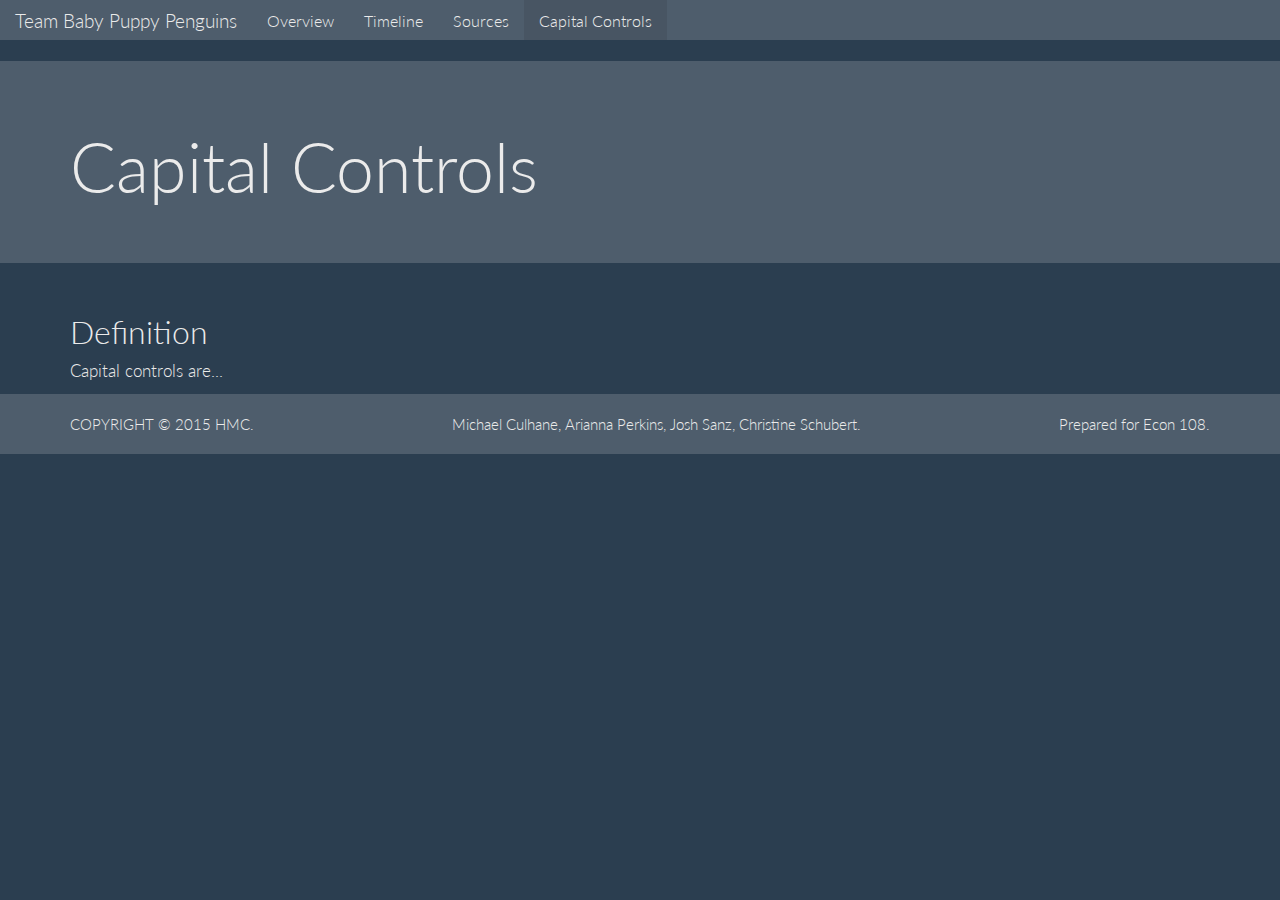
==== capital_controls.html @ 27665f7d "Added capital controls page" ====
<!DOCTYPE html>
<html>
<head>

  <meta charset="utf-8">
  <link rel="stylesheet" href="styles.css">

  <!-- Latest compiled and minified CSS -->
  <link rel="stylesheet" href="https://maxcdn.bootstrapcdn.com/bootstrap/3.3.4/css/bootstrap.min.css">

  <!-- Optional theme -->
  <link rel="stylesheet" href="superhero.min.css">

  <script src="https://ajax.googleapis.com/ajax/libs/jquery/2.1.3/jquery.min.js"></script>

  <!-- Latest compiled and minified JavaScript -->
  <script src="https://maxcdn.bootstrapcdn.com/bootstrap/3.3.4/js/bootstrap.min.js"></script>
</head>
<body>

  <nav class="navbar navbar-default">
    <div class="container-fluid">
      <!-- Brand and toggle get grouped for better mobile display -->
      <div class="navbar-header">
        <button type="button" class="navbar-toggle collapsed" data-toggle="collapse" data-target="#bs-example-navbar-collapse-1">
          <span class="sr-only">Toggle navigation</span>
          <span class="icon-bar"></span>
          <span class="icon-bar"></span>
          <span class="icon-bar"></span>
        </button>
        <div class="navbar-brand">Team Baby Puppy Penguins</div>
      </div>

      <!-- Collect the nav links, forms, and other content for toggling -->
      <div class="collapse navbar-collapse" id="bs-example-navbar-collapse-1">
        <ul class="nav navbar-nav">
          <li><a href="#">Overview</a></li>
          <li><a href="timeline.html">Timeline</a></li>
          <li><a href="sources.html">Sources</a></li>
          <li class="active"><a href="capital_controls.html">Capital Controls</a></li>
        </ul>
      </div><!-- /.navbar-collapse -->
    </div><!-- /.container-fluid -->
  </nav>

  <div class="jumbotron">
    <div class="container">
      <h1>Capital Controls</h1>
      <!-- <img src="China_USA_Locator.PNG" class="img-responsive"> -->
    </div>
  </div>

  <div class="container" style="font-size: 17px">

    <h2>Definition</h2>
      <p>Capital controls are...</p>
  </div> 

  <!-- OLD VERSION -->
  <div id="footer">
    <div class="container">
      <p class="muted credit" style="text-align:center"><span style="float:left">COPYRIGHT &COPY 2015 HMC.</span>Michael Culhane, Arianna Perkins, Josh Sanz, Christine Schubert.<span style="float:right">Prepared for Econ 108.</span></p>
    </div>
  </div>
  

  </body>
  </html>
---- styles.css ----
body {
  font: 10px sans-serif;
}

.navbar {
  font-size: 16px !important;
}

.axis path,
.axis line {
  fill: none;
  stroke: #FFFFFF;
  shape-rendering: crispEdges;
}

.x.axis path {
  display: none;
}

.line {
  fill: none;
  stroke: #FFFFFF;
  stroke-width: 1.5px;
}

.d3-tip {
  line-height: 1;
  font-weight: bold;
  padding: 12px;
  background: rgba(0, 0, 0, 0.8);
  color: #FFFFFF;
  border-radius: 2px;
}

#content {
  padding-left: 25px;
  padding-right: 25px;
  font-size: 16px;
}

/* Sticky footer styles
-------------------------------------------------- */

html,
body {
  height: 100%;
  /* The html and body elements cannot have any padding or margin. */
}

/* Wrapper for page content to push down footer */
#wrap {
  min-height: 100%;
  height: auto !important;
  height: 100%;
  /* Negative indent footer by it's height */
  margin: 0 auto -60px;
}

/* Set the fixed height of the footer here */
#push,
#footer {
  height: 60px;
}
#footer {
  background-color: #4e5d6c;
}

/* Lastly, apply responsive CSS fixes as necessary */
@media (max-width: 767px) {
  #footer {
    margin-left: -20px;
    margin-right: -20px;
    padding-left: 20px;
    padding-right: 20px;
  }
}

/* Custom page CSS
-------------------------------------------------- */
/* Not required for template or sticky footer method. */

#wrap > .container {
  padding-top: 60px;
}
.container .credit {
  margin: 20px 0;
}

code {
  font-size: 80%;
}
---- superhero.min.css ----
@import url("//fonts.googleapis.com/css?family=Lato:300,400,700");/*!
 * bootswatch v3.3.4+1
 * Homepage: http://bootswatch.com
 * Copyright 2012-2015 Thomas Park
 * Licensed under MIT
 * Based on Bootstrap
*//*! normalize.css v3.0.2 | MIT License | git.io/normalize */html{font-family:sans-serif;-ms-text-size-adjust:100%;-webkit-text-size-adjust:100%}body{margin:0}article,aside,details,figcaption,figure,footer,header,hgroup,main,menu,nav,section,summary{display:block}audio,canvas,progress,video{display:inline-block;vertical-align:baseline}audio:not([controls]){display:none;height:0}[hidden],template{display:none}a{background-color:transparent}a:active,a:hover{outline:0}abbr[title]{border-bottom:1px dotted}b,strong{font-weight:bold}dfn{font-style:italic}h1{font-size:2em;margin:0.67em 0}mark{background:#ff0;color:#000}small{font-size:80%}sub,sup{font-size:75%;line-height:0;position:relative;vertical-align:baseline}sup{top:-0.5em}sub{bottom:-0.25em}img{border:0}svg:not(:root){overflow:hidden}figure{margin:1em 40px}hr{-moz-box-sizing:content-box;-webkit-box-sizing:content-box;box-sizing:content-box;height:0}pre{overflow:auto}code,kbd,pre,samp{font-family:monospace, monospace;font-size:1em}button,input,optgroup,select,textarea{color:inherit;font:inherit;margin:0}button{overflow:visible}button,select{text-transform:none}button,html input[type="button"],input[type="reset"],input[type="submit"]{-webkit-appearance:button;cursor:pointer}button[disabled],html input[disabled]{cursor:default}button::-moz-focus-inner,input::-moz-focus-inner{border:0;padding:0}input{line-height:normal}input[type="checkbox"],input[type="radio"]{-webkit-box-sizing:border-box;-moz-box-sizing:border-box;box-sizing:border-box;padding:0}input[type="number"]::-webkit-inner-spin-button,input[type="number"]::-webkit-outer-spin-button{height:auto}input[type="search"]{-webkit-appearance:textfield;-moz-box-sizing:content-box;-webkit-box-sizing:content-box;box-sizing:content-box}input[type="search"]::-webkit-search-cancel-button,input[type="search"]::-webkit-search-decoration{-webkit-appearance:none}fieldset{border:1px solid #c0c0c0;margin:0 2px;padding:0.35em 0.625em 0.75em}legend{border:0;padding:0}textarea{overflow:auto}optgroup{font-weight:bold}table{border-collapse:collapse;border-spacing:0}td,th{padding:0}/*! Source: https://github.com/h5bp/html5-boilerplate/blob/master/src/css/main.css */@media print{*,*:before,*:after{background:transparent !important;color:#000 !important;-webkit-box-shadow:none !important;box-shadow:none !important;text-shadow:none !important}a,a:visited{text-decoration:underline}a[href]:after{content:" (" attr(href) ")"}abbr[title]:after{content:" (" attr(title) ")"}a[href^="#"]:after,a[href^="javascript:"]:after{content:""}pre,blockquote{border:1px solid #999;page-break-inside:avoid}thead{display:table-header-group}tr,img{page-break-inside:avoid}img{max-width:100% !important}p,h2,h3{orphans:3;widows:3}h2,h3{page-break-after:avoid}select{background:#fff !important}.navbar{display:none}.btn>.caret,.dropup>.btn>.caret{border-top-color:#000 !important}.label{border:1px solid #000}.table{border-collapse:collapse !important}.table td,.table th{background-color:#fff !important}.table-bordered th,.table-bordered td{border:1px solid #ddd !important}}@font-face{font-family:'Glyphicons Halflings';src:url('../fonts/glyphicons-halflings-regular.eot');src:url('../fonts/glyphicons-halflings-regular.eot?#iefix') format('embedded-opentype'),url('../fonts/glyphicons-halflings-regular.woff2') format('woff2'),url('../fonts/glyphicons-halflings-regular.woff') format('woff'),url('../fonts/glyphicons-halflings-regular.ttf') format('truetype'),url('../fonts/glyphicons-halflings-regular.svg#glyphicons_halflingsregular') format('svg')}.glyphicon{position:relative;top:1px;display:inline-block;font-family:'Glyphicons Halflings';font-style:normal;font-weight:normal;line-height:1;-webkit-font-smoothing:antialiased;-moz-osx-font-smoothing:grayscale}.glyphicon-asterisk:before{content:"\2a"}.glyphicon-plus:before{content:"\2b"}.glyphicon-euro:before,.glyphicon-eur:before{content:"\20ac"}.glyphicon-minus:before{content:"\2212"}.glyphicon-cloud:before{content:"\2601"}.glyphicon-envelope:before{content:"\2709"}.glyphicon-pencil:before{content:"\270f"}.glyphicon-glass:before{content:"\e001"}.glyphicon-music:before{content:"\e002"}.glyphicon-search:before{content:"\e003"}.glyphicon-heart:before{content:"\e005"}.glyphicon-star:before{content:"\e006"}.glyphicon-star-empty:before{content:"\e007"}.glyphicon-user:before{content:"\e008"}.glyphicon-film:before{content:"\e009"}.glyphicon-th-large:before{content:"\e010"}.glyphicon-th:before{content:"\e011"}.glyphicon-th-list:before{content:"\e012"}.glyphicon-ok:before{content:"\e013"}.glyphicon-remove:before{content:"\e014"}.glyphicon-zoom-in:before{content:"\e015"}.glyphicon-zoom-out:before{content:"\e016"}.glyphicon-off:before{content:"\e017"}.glyphicon-signal:before{content:"\e018"}.glyphicon-cog:before{content:"\e019"}.glyphicon-trash:before{content:"\e020"}.glyphicon-home:before{content:"\e021"}.glyphicon-file:before{content:"\e022"}.glyphicon-time:before{content:"\e023"}.glyphicon-road:before{content:"\e024"}.glyphicon-download-alt:before{content:"\e025"}.glyphicon-download:before{content:"\e026"}.glyphicon-upload:before{content:"\e027"}.glyphicon-inbox:before{content:"\e028"}.glyphicon-play-circle:before{content:"\e029"}.glyphicon-repeat:before{content:"\e030"}.glyphicon-refresh:before{content:"\e031"}.glyphicon-list-alt:before{content:"\e032"}.glyphicon-lock:before{content:"\e033"}.glyphicon-flag:before{content:"\e034"}.glyphicon-headphones:before{content:"\e035"}.glyphicon-volume-off:before{content:"\e036"}.glyphicon-volume-down:before{content:"\e037"}.glyphicon-volume-up:before{content:"\e038"}.glyphicon-qrcode:before{content:"\e039"}.glyphicon-barcode:before{content:"\e040"}.glyphicon-tag:before{content:"\e041"}.glyphicon-tags:before{content:"\e042"}.glyphicon-book:before{content:"\e043"}.glyphicon-bookmark:before{content:"\e044"}.glyphicon-print:before{content:"\e045"}.glyphicon-camera:before{content:"\e046"}.glyphicon-font:before{content:"\e047"}.glyphicon-bold:before{content:"\e048"}.glyphicon-italic:before{content:"\e049"}.glyphicon-text-height:before{content:"\e050"}.glyphicon-text-width:before{content:"\e051"}.glyphicon-align-left:before{content:"\e052"}.glyphicon-align-center:before{content:"\e053"}.glyphicon-align-right:before{content:"\e054"}.glyphicon-align-justify:before{content:"\e055"}.glyphicon-list:before{content:"\e056"}.glyphicon-indent-left:before{content:"\e057"}.glyphicon-indent-right:before{content:"\e058"}.glyphicon-facetime-video:before{content:"\e059"}.glyphicon-picture:before{content:"\e060"}.glyphicon-map-marker:before{content:"\e062"}.glyphicon-adjust:before{content:"\e063"}.glyphicon-tint:before{content:"\e064"}.glyphicon-edit:before{content:"\e065"}.glyphicon-share:before{content:"\e066"}.glyphicon-check:before{content:"\e067"}.glyphicon-move:before{content:"\e068"}.glyphicon-step-backward:before{content:"\e069"}.glyphicon-fast-backward:before{content:"\e070"}.glyphicon-backward:before{content:"\e071"}.glyphicon-play:before{content:"\e072"}.glyphicon-pause:before{content:"\e073"}.glyphicon-stop:before{content:"\e074"}.glyphicon-forward:before{content:"\e075"}.glyphicon-fast-forward:before{content:"\e076"}.glyphicon-step-forward:before{content:"\e077"}.glyphicon-eject:before{content:"\e078"}.glyphicon-chevron-left:before{content:"\e079"}.glyphicon-chevron-right:before{content:"\e080"}.glyphicon-plus-sign:before{content:"\e081"}.glyphicon-minus-sign:before{content:"\e082"}.glyphicon-remove-sign:before{content:"\e083"}.glyphicon-ok-sign:before{content:"\e084"}.glyphicon-question-sign:before{content:"\e085"}.glyphicon-info-sign:before{content:"\e086"}.glyphicon-screenshot:before{content:"\e087"}.glyphicon-remove-circle:before{content:"\e088"}.glyphicon-ok-circle:before{content:"\e089"}.glyphicon-ban-circle:before{content:"\e090"}.glyphicon-arrow-left:before{content:"\e091"}.glyphicon-arrow-right:before{content:"\e092"}.glyphicon-arrow-up:before{content:"\e093"}.glyphicon-arrow-down:before{content:"\e094"}.glyphicon-share-alt:before{content:"\e095"}.glyphicon-resize-full:before{content:"\e096"}.glyphicon-resize-small:before{content:"\e097"}.glyphicon-exclamation-sign:before{content:"\e101"}.glyphicon-gift:before{content:"\e102"}.glyphicon-leaf:before{content:"\e103"}.glyphicon-fire:before{content:"\e104"}.glyphicon-eye-open:before{content:"\e105"}.glyphicon-eye-close:before{content:"\e106"}.glyphicon-warning-sign:before{content:"\e107"}.glyphicon-plane:before{content:"\e108"}.glyphicon-calendar:before{content:"\e109"}.glyphicon-random:before{content:"\e110"}.glyphicon-comment:before{content:"\e111"}.glyphicon-magnet:before{content:"\e112"}.glyphicon-chevron-up:before{content:"\e113"}.glyphicon-chevron-down:before{content:"\e114"}.glyphicon-retweet:before{content:"\e115"}.glyphicon-shopping-cart:before{content:"\e116"}.glyphicon-folder-close:before{content:"\e117"}.glyphicon-folder-open:before{content:"\e118"}.glyphicon-resize-vertical:before{content:"\e119"}.glyphicon-resize-horizontal:before{content:"\e120"}.glyphicon-hdd:before{content:"\e121"}.glyphicon-bullhorn:before{content:"\e122"}.glyphicon-bell:before{content:"\e123"}.glyphicon-certificate:before{content:"\e124"}.glyphicon-thumbs-up:before{content:"\e125"}.glyphicon-thumbs-down:before{content:"\e126"}.glyphicon-hand-right:before{content:"\e127"}.glyphicon-hand-left:before{content:"\e128"}.glyphicon-hand-up:before{content:"\e129"}.glyphicon-hand-down:before{content:"\e130"}.glyphicon-circle-arrow-right:before{content:"\e131"}.glyphicon-circle-arrow-left:before{content:"\e132"}.glyphicon-circle-arrow-up:before{content:"\e133"}.glyphicon-circle-arrow-down:before{content:"\e134"}.glyphicon-globe:before{content:"\e135"}.glyphicon-wrench:before{content:"\e136"}.glyphicon-tasks:before{content:"\e137"}.glyphicon-filter:before{content:"\e138"}.glyphicon-briefcase:before{content:"\e139"}.glyphicon-fullscreen:before{content:"\e140"}.glyphicon-dashboard:before{content:"\e141"}.glyphicon-paperclip:before{content:"\e142"}.glyphicon-heart-empty:before{content:"\e143"}.glyphicon-link:before{content:"\e144"}.glyphicon-phone:before{content:"\e145"}.glyphicon-pushpin:before{content:"\e146"}.glyphicon-usd:before{content:"\e148"}.glyphicon-gbp:before{content:"\e149"}.glyphicon-sort:before{content:"\e150"}.glyphicon-sort-by-alphabet:before{content:"\e151"}.glyphicon-sort-by-alphabet-alt:before{content:"\e152"}.glyphicon-sort-by-order:before{content:"\e153"}.glyphicon-sort-by-order-alt:before{content:"\e154"}.glyphicon-sort-by-attributes:before{content:"\e155"}.glyphicon-sort-by-attributes-alt:before{content:"\e156"}.glyphicon-unchecked:before{content:"\e157"}.glyphicon-expand:before{content:"\e158"}.glyphicon-collapse-down:before{content:"\e159"}.glyphicon-collapse-up:before{content:"\e160"}.glyphicon-log-in:before{content:"\e161"}.glyphicon-flash:before{content:"\e162"}.glyphicon-log-out:before{content:"\e163"}.glyphicon-new-window:before{content:"\e164"}.glyphicon-record:before{content:"\e165"}.glyphicon-save:before{content:"\e166"}.glyphicon-open:before{content:"\e167"}.glyphicon-saved:before{content:"\e168"}.glyphicon-import:before{content:"\e169"}.glyphicon-export:before{content:"\e170"}.glyphicon-send:before{content:"\e171"}.glyphicon-floppy-disk:before{content:"\e172"}.glyphicon-floppy-saved:before{content:"\e173"}.glyphicon-floppy-remove:before{content:"\e174"}.glyphicon-floppy-save:before{content:"\e175"}.glyphicon-floppy-open:before{content:"\e176"}.glyphicon-credit-card:before{content:"\e177"}.glyphicon-transfer:before{content:"\e178"}.glyphicon-cutlery:before{content:"\e179"}.glyphicon-header:before{content:"\e180"}.glyphicon-compressed:before{content:"\e181"}.glyphicon-earphone:before{content:"\e182"}.glyphicon-phone-alt:before{content:"\e183"}.glyphicon-tower:before{content:"\e184"}.glyphicon-stats:before{content:"\e185"}.glyphicon-sd-video:before{content:"\e186"}.glyphicon-hd-video:before{content:"\e187"}.glyphicon-subtitles:before{content:"\e188"}.glyphicon-sound-stereo:before{content:"\e189"}.glyphicon-sound-dolby:before{content:"\e190"}.glyphicon-sound-5-1:before{content:"\e191"}.glyphicon-sound-6-1:before{content:"\e192"}.glyphicon-sound-7-1:before{content:"\e193"}.glyphicon-copyright-mark:before{content:"\e194"}.glyphicon-registration-mark:before{content:"\e195"}.glyphicon-cloud-download:before{content:"\e197"}.glyphicon-cloud-upload:before{content:"\e198"}.glyphicon-tree-conifer:before{content:"\e199"}.glyphicon-tree-deciduous:before{content:"\e200"}.glyphicon-cd:before{content:"\e201"}.glyphicon-save-file:before{content:"\e202"}.glyphicon-open-file:before{content:"\e203"}.glyphicon-level-up:before{content:"\e204"}.glyphicon-copy:before{content:"\e205"}.glyphicon-paste:before{content:"\e206"}.glyphicon-alert:before{content:"\e209"}.glyphicon-equalizer:before{content:"\e210"}.glyphicon-king:before{content:"\e211"}.glyphicon-queen:before{content:"\e212"}.glyphicon-pawn:before{content:"\e213"}.glyphicon-bishop:before{content:"\e214"}.glyphicon-knight:before{content:"\e215"}.glyphicon-baby-formula:before{content:"\e216"}.glyphicon-tent:before{content:"\26fa"}.glyphicon-blackboard:before{content:"\e218"}.glyphicon-bed:before{content:"\e219"}.glyphicon-apple:before{content:"\f8ff"}.glyphicon-erase:before{content:"\e221"}.glyphicon-hourglass:before{content:"\231b"}.glyphicon-lamp:before{content:"\e223"}.glyphicon-duplicate:before{content:"\e224"}.glyphicon-piggy-bank:before{content:"\e225"}.glyphicon-scissors:before{content:"\e226"}.glyphicon-bitcoin:before{content:"\e227"}.glyphicon-btc:before{content:"\e227"}.glyphicon-xbt:before{content:"\e227"}.glyphicon-yen:before{content:"\00a5"}.glyphicon-jpy:before{content:"\00a5"}.glyphicon-ruble:before{content:"\20bd"}.glyphicon-rub:before{content:"\20bd"}.glyphicon-scale:before{content:"\e230"}.glyphicon-ice-lolly:before{content:"\e231"}.glyphicon-ice-lolly-tasted:before{content:"\e232"}.glyphicon-education:before{content:"\e233"}.glyphicon-option-horizontal:before{content:"\e234"}.glyphicon-option-vertical:before{content:"\e235"}.glyphicon-menu-hamburger:before{content:"\e236"}.glyphicon-modal-window:before{content:"\e237"}.glyphicon-oil:before{content:"\e238"}.glyphicon-grain:before{content:"\e239"}.glyphicon-sunglasses:before{content:"\e240"}.glyphicon-text-size:before{content:"\e241"}.glyphicon-text-color:before{content:"\e242"}.glyphicon-text-background:before{content:"\e243"}.glyphicon-object-align-top:before{content:"\e244"}.glyphicon-object-align-bottom:before{content:"\e245"}.glyphicon-object-align-horizontal:before{content:"\e246"}.glyphicon-object-align-left:before{content:"\e247"}.glyphicon-object-align-vertical:before{content:"\e248"}.glyphicon-object-align-right:before{content:"\e249"}.glyphicon-triangle-right:before{content:"\e250"}.glyphicon-triangle-left:before{content:"\e251"}.glyphicon-triangle-bottom:before{content:"\e252"}.glyphicon-triangle-top:before{content:"\e253"}.glyphicon-console:before{content:"\e254"}.glyphicon-superscript:before{content:"\e255"}.glyphicon-subscript:before{content:"\e256"}.glyphicon-menu-left:before{content:"\e257"}.glyphicon-menu-right:before{content:"\e258"}.glyphicon-menu-down:before{content:"\e259"}.glyphicon-menu-up:before{content:"\e260"}*{-webkit-box-sizing:border-box;-moz-box-sizing:border-box;box-sizing:border-box}*:before,*:after{-webkit-box-sizing:border-box;-moz-box-sizing:border-box;box-sizing:border-box}html{font-size:10px;-webkit-tap-highlight-color:rgba(0,0,0,0)}body{font-family:"Lato","Helvetica Neue",Helvetica,Arial,sans-serif;font-size:15px;line-height:1.42857143;color:#ebebeb;background-color:#2b3e50}input,button,select,textarea{font-family:inherit;font-size:inherit;line-height:inherit}a{color:#df691a;text-decoration:none}a:hover,a:focus{color:#df691a;text-decoration:underline}a:focus{outline:thin dotted;outline:5px auto -webkit-focus-ring-color;outline-offset:-2px}figure{margin:0}img{vertical-align:middle}.img-responsive,.thumbnail>img,.thumbnail a>img,.carousel-inner>.item>img,.carousel-inner>.item>a>img{display:block;max-width:100%;height:auto}.img-rounded{border-radius:0}.img-thumbnail{padding:4px;line-height:1.42857143;background-color:#2b3e50;border:1px solid #dddddd;border-radius:0;-webkit-transition:all .2s ease-in-out;-o-transition:all .2s ease-in-out;transition:all .2s ease-in-out;display:inline-block;max-width:100%;height:auto}.img-circle{border-radius:50%}hr{margin-top:21px;margin-bottom:21px;border:0;border-top:1px solid #596a7b}.sr-only{position:absolute;width:1px;height:1px;margin:-1px;padding:0;overflow:hidden;clip:rect(0, 0, 0, 0);border:0}.sr-only-focusable:active,.sr-only-focusable:focus{position:static;width:auto;height:auto;margin:0;overflow:visible;clip:auto}[role="button"]{cursor:pointer}h1,h2,h3,h4,h5,h6,.h1,.h2,.h3,.h4,.h5,.h6{font-family:inherit;font-weight:300;line-height:1.1;color:inherit}h1 small,h2 small,h3 small,h4 small,h5 small,h6 small,.h1 small,.h2 small,.h3 small,.h4 small,.h5 small,.h6 small,h1 .small,h2 .small,h3 .small,h4 .small,h5 .small,h6 .small,.h1 .small,.h2 .small,.h3 .small,.h4 .small,.h5 .small,.h6 .small{font-weight:normal;line-height:1;color:#ebebeb}h1,.h1,h2,.h2,h3,.h3{margin-top:21px;margin-bottom:10.5px}h1 small,.h1 small,h2 small,.h2 small,h3 small,.h3 small,h1 .small,.h1 .small,h2 .small,.h2 .small,h3 .small,.h3 .small{font-size:65%}h4,.h4,h5,.h5,h6,.h6{margin-top:10.5px;margin-bottom:10.5px}h4 small,.h4 small,h5 small,.h5 small,h6 small,.h6 small,h4 .small,.h4 .small,h5 .small,.h5 .small,h6 .small,.h6 .small{font-size:75%}h1,.h1{font-size:39px}h2,.h2{font-size:32px}h3,.h3{font-size:26px}h4,.h4{font-size:19px}h5,.h5{font-size:15px}h6,.h6{font-size:13px}p{margin:0 0 10.5px}.lead{margin-bottom:21px;font-size:17px;font-weight:300;line-height:1.4}@media (min-width:768px){.lead{font-size:22.5px}}small,.small{font-size:86%}mark,.mark{background-color:#f0ad4e;padding:.2em}.text-left{text-align:left}.text-right{text-align:right}.text-center{text-align:center}.text-justify{text-align:justify}.text-nowrap{white-space:nowrap}.text-lowercase{text-transform:lowercase}.text-uppercase{text-transform:uppercase}.text-capitalize{text-transform:capitalize}.text-muted{color:#4e5d6c}.text-primary{color:#df691a}a.text-primary:hover{color:#b15315}.text-success{color:#ebebeb}a.text-success:hover{color:#d2d2d2}.text-info{color:#ebebeb}a.text-info:hover{color:#d2d2d2}.text-warning{color:#ebebeb}a.text-warning:hover{color:#d2d2d2}.text-danger{color:#ebebeb}a.text-danger:hover{color:#d2d2d2}.bg-primary{color:#fff;background-color:#df691a}a.bg-primary:hover{background-color:#b15315}.bg-success{background-color:#5cb85c}a.bg-success:hover{background-color:#449d44}.bg-info{background-color:#5bc0de}a.bg-info:hover{background-color:#31b0d5}.bg-warning{background-color:#f0ad4e}a.bg-warning:hover{background-color:#ec971f}.bg-danger{background-color:#d9534f}a.bg-danger:hover{background-color:#c9302c}.page-header{padding-bottom:9.5px;margin:42px 0 21px;border-bottom:1px solid #ebebeb}ul,ol{margin-top:0;margin-bottom:10.5px}ul ul,ol ul,ul ol,ol ol{margin-bottom:0}.list-unstyled{padding-left:0;list-style:none}.list-inline{padding-left:0;list-style:none;margin-left:-5px}.list-inline>li{display:inline-block;padding-left:5px;padding-right:5px}dl{margin-top:0;margin-bottom:21px}dt,dd{line-height:1.42857143}dt{font-weight:bold}dd{margin-left:0}@media (min-width:768px){.dl-horizontal dt{float:left;width:160px;clear:left;text-align:right;overflow:hidden;text-overflow:ellipsis;white-space:nowrap}.dl-horizontal dd{margin-left:180px}}abbr[title],abbr[data-original-title]{cursor:help;border-bottom:1px dotted #4e5d6c}.initialism{font-size:90%;text-transform:uppercase}blockquote{padding:10.5px 21px;margin:0 0 21px;font-size:18.75px;border-left:5px solid #4e5d6c}blockquote p:last-child,blockquote ul:last-child,blockquote ol:last-child{margin-bottom:0}blockquote footer,blockquote small,blockquote .small{display:block;font-size:80%;line-height:1.42857143;color:#ebebeb}blockquote footer:before,blockquote small:before,blockquote .small:before{content:'\2014 \00A0'}.blockquote-reverse,blockquote.pull-right{padding-right:15px;padding-left:0;border-right:5px solid #4e5d6c;border-left:0;text-align:right}.blockquote-reverse footer:before,blockquote.pull-right footer:before,.blockquote-reverse small:before,blockquote.pull-right small:before,.blockquote-reverse .small:before,blockquote.pull-right .small:before{content:''}.blockquote-reverse footer:after,blockquote.pull-right footer:after,.blockquote-reverse small:after,blockquote.pull-right small:after,.blockquote-reverse .small:after,blockquote.pull-right .small:after{content:'\00A0 \2014'}address{margin-bottom:21px;font-style:normal;line-height:1.42857143}code,kbd,pre,samp{font-family:Menlo,Monaco,Consolas,"Courier New",monospace}code{padding:2px 4px;font-size:90%;color:#c7254e;background-color:#f9f2f4;border-radius:0}kbd{padding:2px 4px;font-size:90%;color:#ffffff;background-color:#333333;border-radius:0;-webkit-box-shadow:inset 0 -1px 0 rgba(0,0,0,0.25);box-shadow:inset 0 -1px 0 rgba(0,0,0,0.25)}kbd kbd{padding:0;font-size:100%;font-weight:bold;-webkit-box-shadow:none;box-shadow:none}pre{display:block;padding:10px;margin:0 0 10.5px;font-size:14px;line-height:1.42857143;word-break:break-all;word-wrap:break-word;color:#333333;background-color:#f5f5f5;border:1px solid #cccccc;border-radius:0}pre code{padding:0;font-size:inherit;color:inherit;white-space:pre-wrap;background-color:transparent;border-radius:0}.pre-scrollable{max-height:340px;overflow-y:scroll}.container{margin-right:auto;margin-left:auto;padding-left:15px;padding-right:15px}@media (min-width:768px){.container{width:750px}}@media (min-width:992px){.container{width:970px}}@media (min-width:1200px){.container{width:1170px}}.container-fluid{margin-right:auto;margin-left:auto;padding-left:15px;padding-right:15px}.row{margin-left:-15px;margin-right:-15px}.col-xs-1,.col-sm-1,.col-md-1,.col-lg-1,.col-xs-2,.col-sm-2,.col-md-2,.col-lg-2,.col-xs-3,.col-sm-3,.col-md-3,.col-lg-3,.col-xs-4,.col-sm-4,.col-md-4,.col-lg-4,.col-xs-5,.col-sm-5,.col-md-5,.col-lg-5,.col-xs-6,.col-sm-6,.col-md-6,.col-lg-6,.col-xs-7,.col-sm-7,.col-md-7,.col-lg-7,.col-xs-8,.col-sm-8,.col-md-8,.col-lg-8,.col-xs-9,.col-sm-9,.col-md-9,.col-lg-9,.col-xs-10,.col-sm-10,.col-md-10,.col-lg-10,.col-xs-11,.col-sm-11,.col-md-11,.col-lg-11,.col-xs-12,.col-sm-12,.col-md-12,.col-lg-12{position:relative;min-height:1px;padding-left:15px;padding-right:15px}.col-xs-1,.col-xs-2,.col-xs-3,.col-xs-4,.col-xs-5,.col-xs-6,.col-xs-7,.col-xs-8,.col-xs-9,.col-xs-10,.col-xs-11,.col-xs-12{float:left}.col-xs-12{width:100%}.col-xs-11{width:91.66666667%}.col-xs-10{width:83.33333333%}.col-xs-9{width:75%}.col-xs-8{width:66.66666667%}.col-xs-7{width:58.33333333%}.col-xs-6{width:50%}.col-xs-5{width:41.66666667%}.col-xs-4{width:33.33333333%}.col-xs-3{width:25%}.col-xs-2{width:16.66666667%}.col-xs-1{width:8.33333333%}.col-xs-pull-12{right:100%}.col-xs-pull-11{right:91.66666667%}.col-xs-pull-10{right:83.33333333%}.col-xs-pull-9{right:75%}.col-xs-pull-8{right:66.66666667%}.col-xs-pull-7{right:58.33333333%}.col-xs-pull-6{right:50%}.col-xs-pull-5{right:41.66666667%}.col-xs-pull-4{right:33.33333333%}.col-xs-pull-3{right:25%}.col-xs-pull-2{right:16.66666667%}.col-xs-pull-1{right:8.33333333%}.col-xs-pull-0{right:auto}.col-xs-push-12{left:100%}.col-xs-push-11{left:91.66666667%}.col-xs-push-10{left:83.33333333%}.col-xs-push-9{left:75%}.col-xs-push-8{left:66.66666667%}.col-xs-push-7{left:58.33333333%}.col-xs-push-6{left:50%}.col-xs-push-5{left:41.66666667%}.col-xs-push-4{left:33.33333333%}.col-xs-push-3{left:25%}.col-xs-push-2{left:16.66666667%}.col-xs-push-1{left:8.33333333%}.col-xs-push-0{left:auto}.col-xs-offset-12{margin-left:100%}.col-xs-offset-11{margin-left:91.66666667%}.col-xs-offset-10{margin-left:83.33333333%}.col-xs-offset-9{margin-left:75%}.col-xs-offset-8{margin-left:66.66666667%}.col-xs-offset-7{margin-left:58.33333333%}.col-xs-offset-6{margin-left:50%}.col-xs-offset-5{margin-left:41.66666667%}.col-xs-offset-4{margin-left:33.33333333%}.col-xs-offset-3{margin-left:25%}.col-xs-offset-2{margin-left:16.66666667%}.col-xs-offset-1{margin-left:8.33333333%}.col-xs-offset-0{margin-left:0%}@media (min-width:768px){.col-sm-1,.col-sm-2,.col-sm-3,.col-sm-4,.col-sm-5,.col-sm-6,.col-sm-7,.col-sm-8,.col-sm-9,.col-sm-10,.col-sm-11,.col-sm-12{float:left}.col-sm-12{width:100%}.col-sm-11{width:91.66666667%}.col-sm-10{width:83.33333333%}.col-sm-9{width:75%}.col-sm-8{width:66.66666667%}.col-sm-7{width:58.33333333%}.col-sm-6{width:50%}.col-sm-5{width:41.66666667%}.col-sm-4{width:33.33333333%}.col-sm-3{width:25%}.col-sm-2{width:16.66666667%}.col-sm-1{width:8.33333333%}.col-sm-pull-12{right:100%}.col-sm-pull-11{right:91.66666667%}.col-sm-pull-10{right:83.33333333%}.col-sm-pull-9{right:75%}.col-sm-pull-8{right:66.66666667%}.col-sm-pull-7{right:58.33333333%}.col-sm-pull-6{right:50%}.col-sm-pull-5{right:41.66666667%}.col-sm-pull-4{right:33.33333333%}.col-sm-pull-3{right:25%}.col-sm-pull-2{right:16.66666667%}.col-sm-pull-1{right:8.33333333%}.col-sm-pull-0{right:auto}.col-sm-push-12{left:100%}.col-sm-push-11{left:91.66666667%}.col-sm-push-10{left:83.33333333%}.col-sm-push-9{left:75%}.col-sm-push-8{left:66.66666667%}.col-sm-push-7{left:58.33333333%}.col-sm-push-6{left:50%}.col-sm-push-5{left:41.66666667%}.col-sm-push-4{left:33.33333333%}.col-sm-push-3{left:25%}.col-sm-push-2{left:16.66666667%}.col-sm-push-1{left:8.33333333%}.col-sm-push-0{left:auto}.col-sm-offset-12{margin-left:100%}.col-sm-offset-11{margin-left:91.66666667%}.col-sm-offset-10{margin-left:83.33333333%}.col-sm-offset-9{margin-left:75%}.col-sm-offset-8{margin-left:66.66666667%}.col-sm-offset-7{margin-left:58.33333333%}.col-sm-offset-6{margin-left:50%}.col-sm-offset-5{margin-left:41.66666667%}.col-sm-offset-4{margin-left:33.33333333%}.col-sm-offset-3{margin-left:25%}.col-sm-offset-2{margin-left:16.66666667%}.col-sm-offset-1{margin-left:8.33333333%}.col-sm-offset-0{margin-left:0%}}@media (min-width:992px){.col-md-1,.col-md-2,.col-md-3,.col-md-4,.col-md-5,.col-md-6,.col-md-7,.col-md-8,.col-md-9,.col-md-10,.col-md-11,.col-md-12{float:left}.col-md-12{width:100%}.col-md-11{width:91.66666667%}.col-md-10{width:83.33333333%}.col-md-9{width:75%}.col-md-8{width:66.66666667%}.col-md-7{width:58.33333333%}.col-md-6{width:50%}.col-md-5{width:41.66666667%}.col-md-4{width:33.33333333%}.col-md-3{width:25%}.col-md-2{width:16.66666667%}.col-md-1{width:8.33333333%}.col-md-pull-12{right:100%}.col-md-pull-11{right:91.66666667%}.col-md-pull-10{right:83.33333333%}.col-md-pull-9{right:75%}.col-md-pull-8{right:66.66666667%}.col-md-pull-7{right:58.33333333%}.col-md-pull-6{right:50%}.col-md-pull-5{right:41.66666667%}.col-md-pull-4{right:33.33333333%}.col-md-pull-3{right:25%}.col-md-pull-2{right:16.66666667%}.col-md-pull-1{right:8.33333333%}.col-md-pull-0{right:auto}.col-md-push-12{left:100%}.col-md-push-11{left:91.66666667%}.col-md-push-10{left:83.33333333%}.col-md-push-9{left:75%}.col-md-push-8{left:66.66666667%}.col-md-push-7{left:58.33333333%}.col-md-push-6{left:50%}.col-md-push-5{left:41.66666667%}.col-md-push-4{left:33.33333333%}.col-md-push-3{left:25%}.col-md-push-2{left:16.66666667%}.col-md-push-1{left:8.33333333%}.col-md-push-0{left:auto}.col-md-offset-12{margin-left:100%}.col-md-offset-11{margin-left:91.66666667%}.col-md-offset-10{margin-left:83.33333333%}.col-md-offset-9{margin-left:75%}.col-md-offset-8{margin-left:66.66666667%}.col-md-offset-7{margin-left:58.33333333%}.col-md-offset-6{margin-left:50%}.col-md-offset-5{margin-left:41.66666667%}.col-md-offset-4{margin-left:33.33333333%}.col-md-offset-3{margin-left:25%}.col-md-offset-2{margin-left:16.66666667%}.col-md-offset-1{margin-left:8.33333333%}.col-md-offset-0{margin-left:0%}}@media (min-width:1200px){.col-lg-1,.col-lg-2,.col-lg-3,.col-lg-4,.col-lg-5,.col-lg-6,.col-lg-7,.col-lg-8,.col-lg-9,.col-lg-10,.col-lg-11,.col-lg-12{float:left}.col-lg-12{width:100%}.col-lg-11{width:91.66666667%}.col-lg-10{width:83.33333333%}.col-lg-9{width:75%}.col-lg-8{width:66.66666667%}.col-lg-7{width:58.33333333%}.col-lg-6{width:50%}.col-lg-5{width:41.66666667%}.col-lg-4{width:33.33333333%}.col-lg-3{width:25%}.col-lg-2{width:16.66666667%}.col-lg-1{width:8.33333333%}.col-lg-pull-12{right:100%}.col-lg-pull-11{right:91.66666667%}.col-lg-pull-10{right:83.33333333%}.col-lg-pull-9{right:75%}.col-lg-pull-8{right:66.66666667%}.col-lg-pull-7{right:58.33333333%}.col-lg-pull-6{right:50%}.col-lg-pull-5{right:41.66666667%}.col-lg-pull-4{right:33.33333333%}.col-lg-pull-3{right:25%}.col-lg-pull-2{right:16.66666667%}.col-lg-pull-1{right:8.33333333%}.col-lg-pull-0{right:auto}.col-lg-push-12{left:100%}.col-lg-push-11{left:91.66666667%}.col-lg-push-10{left:83.33333333%}.col-lg-push-9{left:75%}.col-lg-push-8{left:66.66666667%}.col-lg-push-7{left:58.33333333%}.col-lg-push-6{left:50%}.col-lg-push-5{left:41.66666667%}.col-lg-push-4{left:33.33333333%}.col-lg-push-3{left:25%}.col-lg-push-2{left:16.66666667%}.col-lg-push-1{left:8.33333333%}.col-lg-push-0{left:auto}.col-lg-offset-12{margin-left:100%}.col-lg-offset-11{margin-left:91.66666667%}.col-lg-offset-10{margin-left:83.33333333%}.col-lg-offset-9{margin-left:75%}.col-lg-offset-8{margin-left:66.66666667%}.col-lg-offset-7{margin-left:58.33333333%}.col-lg-offset-6{margin-left:50%}.col-lg-offset-5{margin-left:41.66666667%}.col-lg-offset-4{margin-left:33.33333333%}.col-lg-offset-3{margin-left:25%}.col-lg-offset-2{margin-left:16.66666667%}.col-lg-offset-1{margin-left:8.33333333%}.col-lg-offset-0{margin-left:0%}}table{background-color:transparent}caption{padding-top:6px;padding-bottom:6px;color:#4e5d6c;text-align:left}th{text-align:left}.table{width:100%;max-width:100%;margin-bottom:21px}.table>thead>tr>th,.table>tbody>tr>th,.table>tfoot>tr>th,.table>thead>tr>td,.table>tbody>tr>td,.table>tfoot>tr>td{padding:6px;line-height:1.42857143;vertical-align:top;border-top:1px solid #4e5d6c}.table>thead>tr>th{vertical-align:bottom;border-bottom:2px solid #4e5d6c}.table>caption+thead>tr:first-child>th,.table>colgroup+thead>tr:first-child>th,.table>thead:first-child>tr:first-child>th,.table>caption+thead>tr:first-child>td,.table>colgroup+thead>tr:first-child>td,.table>thead:first-child>tr:first-child>td{border-top:0}.table>tbody+tbody{border-top:2px solid #4e5d6c}.table .table{background-color:#2b3e50}.table-condensed>thead>tr>th,.table-condensed>tbody>tr>th,.table-condensed>tfoot>tr>th,.table-condensed>thead>tr>td,.table-condensed>tbody>tr>td,.table-condensed>tfoot>tr>td{padding:3px}.table-bordered{border:1px solid #4e5d6c}.table-bordered>thead>tr>th,.table-bordered>tbody>tr>th,.table-bordered>tfoot>tr>th,.table-bordered>thead>tr>td,.table-bordered>tbody>tr>td,.table-bordered>tfoot>tr>td{border:1px solid #4e5d6c}.table-bordered>thead>tr>th,.table-bordered>thead>tr>td{border-bottom-width:2px}.table-striped>tbody>tr:nth-of-type(odd){background-color:#4e5d6c}.table-hover>tbody>tr:hover{background-color:#485563}table col[class*="col-"]{position:static;float:none;display:table-column}table td[class*="col-"],table th[class*="col-"]{position:static;float:none;display:table-cell}.table>thead>tr>td.active,.table>tbody>tr>td.active,.table>tfoot>tr>td.active,.table>thead>tr>th.active,.table>tbody>tr>th.active,.table>tfoot>tr>th.active,.table>thead>tr.active>td,.table>tbody>tr.active>td,.table>tfoot>tr.active>td,.table>thead>tr.active>th,.table>tbody>tr.active>th,.table>tfoot>tr.active>th{background-color:#485563}.table-hover>tbody>tr>td.active:hover,.table-hover>tbody>tr>th.active:hover,.table-hover>tbody>tr.active:hover>td,.table-hover>tbody>tr:hover>.active,.table-hover>tbody>tr.active:hover>th{background-color:#3d4954}.table>thead>tr>td.success,.table>tbody>tr>td.success,.table>tfoot>tr>td.success,.table>thead>tr>th.success,.table>tbody>tr>th.success,.table>tfoot>tr>th.success,.table>thead>tr.success>td,.table>tbody>tr.success>td,.table>tfoot>tr.success>td,.table>thead>tr.success>th,.table>tbody>tr.success>th,.table>tfoot>tr.success>th{background-color:#5cb85c}.table-hover>tbody>tr>td.success:hover,.table-hover>tbody>tr>th.success:hover,.table-hover>tbody>tr.success:hover>td,.table-hover>tbody>tr:hover>.success,.table-hover>tbody>tr.success:hover>th{background-color:#4cae4c}.table>thead>tr>td.info,.table>tbody>tr>td.info,.table>tfoot>tr>td.info,.table>thead>tr>th.info,.table>tbody>tr>th.info,.table>tfoot>tr>th.info,.table>thead>tr.info>td,.table>tbody>tr.info>td,.table>tfoot>tr.info>td,.table>thead>tr.info>th,.table>tbody>tr.info>th,.table>tfoot>tr.info>th{background-color:#5bc0de}.table-hover>tbody>tr>td.info:hover,.table-hover>tbody>tr>th.info:hover,.table-hover>tbody>tr.info:hover>td,.table-hover>tbody>tr:hover>.info,.table-hover>tbody>tr.info:hover>th{background-color:#46b8da}.table>thead>tr>td.warning,.table>tbody>tr>td.warning,.table>tfoot>tr>td.warning,.table>thead>tr>th.warning,.table>tbody>tr>th.warning,.table>tfoot>tr>th.warning,.table>thead>tr.warning>td,.table>tbody>tr.warning>td,.table>tfoot>tr.warning>td,.table>thead>tr.warning>th,.table>tbody>tr.warning>th,.table>tfoot>tr.warning>th{background-color:#f0ad4e}.table-hover>tbody>tr>td.warning:hover,.table-hover>tbody>tr>th.warning:hover,.table-hover>tbody>tr.warning:hover>td,.table-hover>tbody>tr:hover>.warning,.table-hover>tbody>tr.warning:hover>th{background-color:#eea236}.table>thead>tr>td.danger,.table>tbody>tr>td.danger,.table>tfoot>tr>td.danger,.table>thead>tr>th.danger,.table>tbody>tr>th.danger,.table>tfoot>tr>th.danger,.table>thead>tr.danger>td,.table>tbody>tr.danger>td,.table>tfoot>tr.danger>td,.table>thead>tr.danger>th,.table>tbody>tr.danger>th,.table>tfoot>tr.danger>th{background-color:#d9534f}.table-hover>tbody>tr>td.danger:hover,.table-hover>tbody>tr>th.danger:hover,.table-hover>tbody>tr.danger:hover>td,.table-hover>tbody>tr:hover>.danger,.table-hover>tbody>tr.danger:hover>th{background-color:#d43f3a}.table-responsive{overflow-x:auto;min-height:0.01%}@media screen and (max-width:767px){.table-responsive{width:100%;margin-bottom:15.75px;overflow-y:hidden;-ms-overflow-style:-ms-autohiding-scrollbar;border:1px solid #4e5d6c}.table-responsive>.table{margin-bottom:0}.table-responsive>.table>thead>tr>th,.table-responsive>.table>tbody>tr>th,.table-responsive>.table>tfoot>tr>th,.table-responsive>.table>thead>tr>td,.table-responsive>.table>tbody>tr>td,.table-responsive>.table>tfoot>tr>td{white-space:nowrap}.table-responsive>.table-bordered{border:0}.table-responsive>.table-bordered>thead>tr>th:first-child,.table-responsive>.table-bordered>tbody>tr>th:first-child,.table-responsive>.table-bordered>tfoot>tr>th:first-child,.table-responsive>.table-bordered>thead>tr>td:first-child,.table-responsive>.table-bordered>tbody>tr>td:first-child,.table-responsive>.table-bordered>tfoot>tr>td:first-child{border-left:0}.table-responsive>.table-bordered>thead>tr>th:last-child,.table-responsive>.table-bordered>tbody>tr>th:last-child,.table-responsive>.table-bordered>tfoot>tr>th:last-child,.table-responsive>.table-bordered>thead>tr>td:last-child,.table-responsive>.table-bordered>tbody>tr>td:last-child,.table-responsive>.table-bordered>tfoot>tr>td:last-child{border-right:0}.table-responsive>.table-bordered>tbody>tr:last-child>th,.table-responsive>.table-bordered>tfoot>tr:last-child>th,.table-responsive>.table-bordered>tbody>tr:last-child>td,.table-responsive>.table-bordered>tfoot>tr:last-child>td{border-bottom:0}}fieldset{padding:0;margin:0;border:0;min-width:0}legend{display:block;width:100%;padding:0;margin-bottom:21px;font-size:22.5px;line-height:inherit;color:#ebebeb;border:0;border-bottom:1px solid #4e5d6c}label{display:inline-block;max-width:100%;margin-bottom:5px;font-weight:bold}input[type="search"]{-webkit-box-sizing:border-box;-moz-box-sizing:border-box;box-sizing:border-box}input[type="radio"],input[type="checkbox"]{margin:4px 0 0;margin-top:1px \9;line-height:normal}input[type="file"]{display:block}input[type="range"]{display:block;width:100%}select[multiple],select[size]{height:auto}input[type="file"]:focus,input[type="radio"]:focus,input[type="checkbox"]:focus{outline:thin dotted;outline:5px auto -webkit-focus-ring-color;outline-offset:-2px}output{display:block;padding-top:9px;font-size:15px;line-height:1.42857143;color:#2b3e50}.form-control{display:block;width:100%;height:39px;padding:8px 16px;font-size:15px;line-height:1.42857143;color:#2b3e50;background-color:#ffffff;background-image:none;border:1px solid transparent;border-radius:0;-webkit-box-shadow:inset 0 1px 1px rgba(0,0,0,0.075);box-shadow:inset 0 1px 1px rgba(0,0,0,0.075);-webkit-transition:border-color ease-in-out .15s,-webkit-box-shadow ease-in-out .15s;-o-transition:border-color ease-in-out .15s,box-shadow ease-in-out .15s;transition:border-color ease-in-out .15s,box-shadow ease-in-out .15s}.form-control:focus{border-color:transparent;outline:0;-webkit-box-shadow:inset 0 1px 1px rgba(0,0,0,0.075),0 0 8px rgba(0,0,0,0.6);box-shadow:inset 0 1px 1px rgba(0,0,0,0.075),0 0 8px rgba(0,0,0,0.6)}.form-control::-moz-placeholder{color:#cccccc;opacity:1}.form-control:-ms-input-placeholder{color:#cccccc}.form-control::-webkit-input-placeholder{color:#cccccc}.form-control[disabled],.form-control[readonly],fieldset[disabled] .form-control{background-color:#ebebeb;opacity:1}.form-control[disabled],fieldset[disabled] .form-control{cursor:not-allowed}textarea.form-control{height:auto}input[type="search"]{-webkit-appearance:none}@media screen and (-webkit-min-device-pixel-ratio:0){input[type="date"],input[type="time"],input[type="datetime-local"],input[type="month"]{line-height:39px}input[type="date"].input-sm,input[type="time"].input-sm,input[type="datetime-local"].input-sm,input[type="month"].input-sm,.input-group-sm input[type="date"],.input-group-sm input[type="time"],.input-group-sm input[type="datetime-local"],.input-group-sm input[type="month"]{line-height:31px}input[type="date"].input-lg,input[type="time"].input-lg,input[type="datetime-local"].input-lg,input[type="month"].input-lg,.input-group-lg input[type="date"],.input-group-lg input[type="time"],.input-group-lg input[type="datetime-local"],.input-group-lg input[type="month"]{line-height:52px}}.form-group{margin-bottom:15px}.radio,.checkbox{position:relative;display:block;margin-top:10px;margin-bottom:10px}.radio label,.checkbox label{min-height:21px;padding-left:20px;margin-bottom:0;font-weight:normal;cursor:pointer}.radio input[type="radio"],.radio-inline input[type="radio"],.checkbox input[type="checkbox"],.checkbox-inline input[type="checkbox"]{position:absolute;margin-left:-20px;margin-top:4px \9}.radio+.radio,.checkbox+.checkbox{margin-top:-5px}.radio-inline,.checkbox-inline{position:relative;display:inline-block;padding-left:20px;margin-bottom:0;vertical-align:middle;font-weight:normal;cursor:pointer}.radio-inline+.radio-inline,.checkbox-inline+.checkbox-inline{margin-top:0;margin-left:10px}input[type="radio"][disabled],input[type="checkbox"][disabled],input[type="radio"].disabled,input[type="checkbox"].disabled,fieldset[disabled] input[type="radio"],fieldset[disabled] input[type="checkbox"]{cursor:not-allowed}.radio-inline.disabled,.checkbox-inline.disabled,fieldset[disabled] .radio-inline,fieldset[disabled] .checkbox-inline{cursor:not-allowed}.radio.disabled label,.checkbox.disabled label,fieldset[disabled] .radio label,fieldset[disabled] .checkbox label{cursor:not-allowed}.form-control-static{padding-top:9px;padding-bottom:9px;margin-bottom:0;min-height:36px}.form-control-static.input-lg,.form-control-static.input-sm{padding-left:0;padding-right:0}.input-sm{height:31px;padding:5px 10px;font-size:13px;line-height:1.5;border-radius:0}select.input-sm{height:31px;line-height:31px}textarea.input-sm,select[multiple].input-sm{height:auto}.form-group-sm .form-control{height:31px;padding:5px 10px;font-size:13px;line-height:1.5;border-radius:0}select.form-group-sm .form-control{height:31px;line-height:31px}textarea.form-group-sm .form-control,select[multiple].form-group-sm .form-control{height:auto}.form-group-sm .form-control-static{height:31px;padding:5px 10px;font-size:13px;line-height:1.5;min-height:34px}.input-lg{height:52px;padding:12px 24px;font-size:19px;line-height:1.3333333;border-radius:0}select.input-lg{height:52px;line-height:52px}textarea.input-lg,select[multiple].input-lg{height:auto}.form-group-lg .form-control{height:52px;padding:12px 24px;font-size:19px;line-height:1.3333333;border-radius:0}select.form-group-lg .form-control{height:52px;line-height:52px}textarea.form-group-lg .form-control,select[multiple].form-group-lg .form-control{height:auto}.form-group-lg .form-control-static{height:52px;padding:12px 24px;font-size:19px;line-height:1.3333333;min-height:40px}.has-feedback{position:relative}.has-feedback .form-control{padding-right:48.75px}.form-control-feedback{position:absolute;top:0;right:0;z-index:2;display:block;width:39px;height:39px;line-height:39px;text-align:center;pointer-events:none}.input-lg+.form-control-feedback{width:52px;height:52px;line-height:52px}.input-sm+.form-control-feedback{width:31px;height:31px;line-height:31px}.has-success .help-block,.has-success .control-label,.has-success .radio,.has-success .checkbox,.has-success .radio-inline,.has-success .checkbox-inline,.has-success.radio label,.has-success.checkbox label,.has-success.radio-inline label,.has-success.checkbox-inline label{color:#ebebeb}.has-success .form-control{border-color:#ebebeb;-webkit-box-shadow:inset 0 1px 1px rgba(0,0,0,0.075);box-shadow:inset 0 1px 1px rgba(0,0,0,0.075)}.has-success .form-control:focus{border-color:#d2d2d2;-webkit-box-shadow:inset 0 1px 1px rgba(0,0,0,0.075),0 0 6px #fff;box-shadow:inset 0 1px 1px rgba(0,0,0,0.075),0 0 6px #fff}.has-success .input-group-addon{color:#ebebeb;border-color:#ebebeb;background-color:#5cb85c}.has-success .form-control-feedback{color:#ebebeb}.has-warning .help-block,.has-warning .control-label,.has-warning .radio,.has-warning .checkbox,.has-warning .radio-inline,.has-warning .checkbox-inline,.has-warning.radio label,.has-warning.checkbox label,.has-warning.radio-inline label,.has-warning.checkbox-inline label{color:#ebebeb}.has-warning .form-control{border-color:#ebebeb;-webkit-box-shadow:inset 0 1px 1px rgba(0,0,0,0.075);box-shadow:inset 0 1px 1px rgba(0,0,0,0.075)}.has-warning .form-control:focus{border-color:#d2d2d2;-webkit-box-shadow:inset 0 1px 1px rgba(0,0,0,0.075),0 0 6px #fff;box-shadow:inset 0 1px 1px rgba(0,0,0,0.075),0 0 6px #fff}.has-warning .input-group-addon{color:#ebebeb;border-color:#ebebeb;background-color:#f0ad4e}.has-warning .form-control-feedback{color:#ebebeb}.has-error .help-block,.has-error .control-label,.has-error .radio,.has-error .checkbox,.has-error .radio-inline,.has-error .checkbox-inline,.has-error.radio label,.has-error.checkbox label,.has-error.radio-inline label,.has-error.checkbox-inline label{color:#ebebeb}.has-error .form-control{border-color:#ebebeb;-webkit-box-shadow:inset 0 1px 1px rgba(0,0,0,0.075);box-shadow:inset 0 1px 1px rgba(0,0,0,0.075)}.has-error .form-control:focus{border-color:#d2d2d2;-webkit-box-shadow:inset 0 1px 1px rgba(0,0,0,0.075),0 0 6px #fff;box-shadow:inset 0 1px 1px rgba(0,0,0,0.075),0 0 6px #fff}.has-error .input-group-addon{color:#ebebeb;border-color:#ebebeb;background-color:#d9534f}.has-error .form-control-feedback{color:#ebebeb}.has-feedback label~.form-control-feedback{top:26px}.has-feedback label.sr-only~.form-control-feedback{top:0}.help-block{display:block;margin-top:5px;margin-bottom:10px;color:#ffffff}@media (min-width:768px){.form-inline .form-group{display:inline-block;margin-bottom:0;vertical-align:middle}.form-inline .form-control{display:inline-block;width:auto;vertical-align:middle}.form-inline .form-control-static{display:inline-block}.form-inline .input-group{display:inline-table;vertical-align:middle}.form-inline .input-group .input-group-addon,.form-inline .input-group .input-group-btn,.form-inline .input-group .form-control{width:auto}.form-inline .input-group>.form-control{width:100%}.form-inline .control-label{margin-bottom:0;vertical-align:middle}.form-inline .radio,.form-inline .checkbox{display:inline-block;margin-top:0;margin-bottom:0;vertical-align:middle}.form-inline .radio label,.form-inline .checkbox label{padding-left:0}.form-inline .radio input[type="radio"],.form-inline .checkbox input[type="checkbox"]{position:relative;margin-left:0}.form-inline .has-feedback .form-control-feedback{top:0}}.form-horizontal .radio,.form-horizontal .checkbox,.form-horizontal .radio-inline,.form-horizontal .checkbox-inline{margin-top:0;margin-bottom:0;padding-top:9px}.form-horizontal .radio,.form-horizontal .checkbox{min-height:30px}.form-horizontal .form-group{margin-left:-15px;margin-right:-15px}@media (min-width:768px){.form-horizontal .control-label{text-align:right;margin-bottom:0;padding-top:9px}}.form-horizontal .has-feedback .form-control-feedback{right:15px}@media (min-width:768px){.form-horizontal .form-group-lg .control-label{padding-top:16.9999996px}}@media (min-width:768px){.form-horizontal .form-group-sm .control-label{padding-top:6px}}.btn{display:inline-block;margin-bottom:0;font-weight:normal;text-align:center;vertical-align:middle;-ms-touch-action:manipulation;touch-action:manipulation;cursor:pointer;background-image:none;border:1px solid transparent;white-space:nowrap;padding:8px 16px;font-size:15px;line-height:1.42857143;border-radius:0;-webkit-user-select:none;-moz-user-select:none;-ms-user-select:none;user-select:none}.btn:focus,.btn:active:focus,.btn.active:focus,.btn.focus,.btn:active.focus,.btn.active.focus{outline:thin dotted;outline:5px auto -webkit-focus-ring-color;outline-offset:-2px}.btn:hover,.btn:focus,.btn.focus{color:#ffffff;text-decoration:none}.btn:active,.btn.active{outline:0;background-image:none;-webkit-box-shadow:inset 0 3px 5px rgba(0,0,0,0.125);box-shadow:inset 0 3px 5px rgba(0,0,0,0.125)}.btn.disabled,.btn[disabled],fieldset[disabled] .btn{cursor:not-allowed;pointer-events:none;opacity:0.65;filter:alpha(opacity=65);-webkit-box-shadow:none;box-shadow:none}.btn-default{color:#ffffff;background-color:#4e5d6c;border-color:transparent}.btn-default:hover,.btn-default:focus,.btn-default.focus,.btn-default:active,.btn-default.active,.open>.dropdown-toggle.btn-default{color:#ffffff;background-color:#39444e;border-color:rgba(0,0,0,0)}.btn-default:active,.btn-default.active,.open>.dropdown-toggle.btn-default{background-image:none}.btn-default.disabled,.btn-default[disabled],fieldset[disabled] .btn-default,.btn-default.disabled:hover,.btn-default[disabled]:hover,fieldset[disabled] .btn-default:hover,.btn-default.disabled:focus,.btn-default[disabled]:focus,fieldset[disabled] .btn-default:focus,.btn-default.disabled.focus,.btn-default[disabled].focus,fieldset[disabled] .btn-default.focus,.btn-default.disabled:active,.btn-default[disabled]:active,fieldset[disabled] .btn-default:active,.btn-default.disabled.active,.btn-default[disabled].active,fieldset[disabled] .btn-default.active{background-color:#4e5d6c;border-color:transparent}.btn-default .badge{color:#4e5d6c;background-color:#ffffff}.btn-primary{color:#ffffff;background-color:#df691a;border-color:transparent}.btn-primary:hover,.btn-primary:focus,.btn-primary.focus,.btn-primary:active,.btn-primary.active,.open>.dropdown-toggle.btn-primary{color:#ffffff;background-color:#b15315;border-color:rgba(0,0,0,0)}.btn-primary:active,.btn-primary.active,.open>.dropdown-toggle.btn-primary{background-image:none}.btn-primary.disabled,.btn-primary[disabled],fieldset[disabled] .btn-primary,.btn-primary.disabled:hover,.btn-primary[disabled]:hover,fieldset[disabled] .btn-primary:hover,.btn-primary.disabled:focus,.btn-primary[disabled]:focus,fieldset[disabled] .btn-primary:focus,.btn-primary.disabled.focus,.btn-primary[disabled].focus,fieldset[disabled] .btn-primary.focus,.btn-primary.disabled:active,.btn-primary[disabled]:active,fieldset[disabled] .btn-primary:active,.btn-primary.disabled.active,.btn-primary[disabled].active,fieldset[disabled] .btn-primary.active{background-color:#df691a;border-color:transparent}.btn-primary .badge{color:#df691a;background-color:#ffffff}.btn-success{color:#ffffff;background-color:#5cb85c;border-color:transparent}.btn-success:hover,.btn-success:focus,.btn-success.focus,.btn-success:active,.btn-success.active,.open>.dropdown-toggle.btn-success{color:#ffffff;background-color:#449d44;border-color:rgba(0,0,0,0)}.btn-success:active,.btn-success.active,.open>.dropdown-toggle.btn-success{background-image:none}.btn-success.disabled,.btn-success[disabled],fieldset[disabled] .btn-success,.btn-success.disabled:hover,.btn-success[disabled]:hover,fieldset[disabled] .btn-success:hover,.btn-success.disabled:focus,.btn-success[disabled]:focus,fieldset[disabled] .btn-success:focus,.btn-success.disabled.focus,.btn-success[disabled].focus,fieldset[disabled] .btn-success.focus,.btn-success.disabled:active,.btn-success[disabled]:active,fieldset[disabled] .btn-success:active,.btn-success.disabled.active,.btn-success[disabled].active,fieldset[disabled] .btn-success.active{background-color:#5cb85c;border-color:transparent}.btn-success .badge{color:#5cb85c;background-color:#ffffff}.btn-info{color:#ffffff;background-color:#5bc0de;border-color:transparent}.btn-info:hover,.btn-info:focus,.btn-info.focus,.btn-info:active,.btn-info.active,.open>.dropdown-toggle.btn-info{color:#ffffff;background-color:#31b0d5;border-color:rgba(0,0,0,0)}.btn-info:active,.btn-info.active,.open>.dropdown-toggle.btn-info{background-image:none}.btn-info.disabled,.btn-info[disabled],fieldset[disabled] .btn-info,.btn-info.disabled:hover,.btn-info[disabled]:hover,fieldset[disabled] .btn-info:hover,.btn-info.disabled:focus,.btn-info[disabled]:focus,fieldset[disabled] .btn-info:focus,.btn-info.disabled.focus,.btn-info[disabled].focus,fieldset[disabled] .btn-info.focus,.btn-info.disabled:active,.btn-info[disabled]:active,fieldset[disabled] .btn-info:active,.btn-info.disabled.active,.btn-info[disabled].active,fieldset[disabled] .btn-info.active{background-color:#5bc0de;border-color:transparent}.btn-info .badge{color:#5bc0de;background-color:#ffffff}.btn-warning{color:#ffffff;background-color:#f0ad4e;border-color:transparent}.btn-warning:hover,.btn-warning:focus,.btn-warning.focus,.btn-warning:active,.btn-warning.active,.open>.dropdown-toggle.btn-warning{color:#ffffff;background-color:#ec971f;border-color:rgba(0,0,0,0)}.btn-warning:active,.btn-warning.active,.open>.dropdown-toggle.btn-warning{background-image:none}.btn-warning.disabled,.btn-warning[disabled],fieldset[disabled] .btn-warning,.btn-warning.disabled:hover,.btn-warning[disabled]:hover,fieldset[disabled] .btn-warning:hover,.btn-warning.disabled:focus,.btn-warning[disabled]:focus,fieldset[disabled] .btn-warning:focus,.btn-warning.disabled.focus,.btn-warning[disabled].focus,fieldset[disabled] .btn-warning.focus,.btn-warning.disabled:active,.btn-warning[disabled]:active,fieldset[disabled] .btn-warning:active,.btn-warning.disabled.active,.btn-warning[disabled].active,fieldset[disabled] .btn-warning.active{background-color:#f0ad4e;border-color:transparent}.btn-warning .badge{color:#f0ad4e;background-color:#ffffff}.btn-danger{color:#ffffff;background-color:#d9534f;border-color:transparent}.btn-danger:hover,.btn-danger:focus,.btn-danger.focus,.btn-danger:active,.btn-danger.active,.open>.dropdown-toggle.btn-danger{color:#ffffff;background-color:#c9302c;border-color:rgba(0,0,0,0)}.btn-danger:active,.btn-danger.active,.open>.dropdown-toggle.btn-danger{background-image:none}.btn-danger.disabled,.btn-danger[disabled],fieldset[disabled] .btn-danger,.btn-danger.disabled:hover,.btn-danger[disabled]:hover,fieldset[disabled] .btn-danger:hover,.btn-danger.disabled:focus,.btn-danger[disabled]:focus,fieldset[disabled] .btn-danger:focus,.btn-danger.disabled.focus,.btn-danger[disabled].focus,fieldset[disabled] .btn-danger.focus,.btn-danger.disabled:active,.btn-danger[disabled]:active,fieldset[disabled] .btn-danger:active,.btn-danger.disabled.active,.btn-danger[disabled].active,fieldset[disabled] .btn-danger.active{background-color:#d9534f;border-color:transparent}.btn-danger .badge{color:#d9534f;background-color:#ffffff}.btn-link{color:#df691a;font-weight:normal;border-radius:0}.btn-link,.btn-link:active,.btn-link.active,.btn-link[disabled],fieldset[disabled] .btn-link{background-color:transparent;-webkit-box-shadow:none;box-shadow:none}.btn-link,.btn-link:hover,.btn-link:focus,.btn-link:active{border-color:transparent}.btn-link:hover,.btn-link:focus{color:#df691a;text-decoration:underline;background-color:transparent}.btn-link[disabled]:hover,fieldset[disabled] .btn-link:hover,.btn-link[disabled]:focus,fieldset[disabled] .btn-link:focus{color:#4e5d6c;text-decoration:none}.btn-lg,.btn-group-lg>.btn{padding:12px 24px;font-size:19px;line-height:1.3333333;border-radius:0}.btn-sm,.btn-group-sm>.btn{padding:5px 10px;font-size:13px;line-height:1.5;border-radius:0}.btn-xs,.btn-group-xs>.btn{padding:1px 5px;font-size:13px;line-height:1.5;border-radius:0}.btn-block{display:block;width:100%}.btn-block+.btn-block{margin-top:5px}input[type="submit"].btn-block,input[type="reset"].btn-block,input[type="button"].btn-block{width:100%}.fade{opacity:0;-webkit-transition:opacity 0.15s linear;-o-transition:opacity 0.15s linear;transition:opacity 0.15s linear}.fade.in{opacity:1}.collapse{display:none}.collapse.in{display:block}tr.collapse.in{display:table-row}tbody.collapse.in{display:table-row-group}.collapsing{position:relative;height:0;overflow:hidden;-webkit-transition-property:height, visibility;-o-transition-property:height, visibility;transition-property:height, visibility;-webkit-transition-duration:0.35s;-o-transition-duration:0.35s;transition-duration:0.35s;-webkit-transition-timing-function:ease;-o-transition-timing-function:ease;transition-timing-function:ease}.caret{display:inline-block;width:0;height:0;margin-left:2px;vertical-align:middle;border-top:4px dashed;border-right:4px solid transparent;border-left:4px solid transparent}.dropup,.dropdown{position:relative}.dropdown-toggle:focus{outline:0}.dropdown-menu{position:absolute;top:100%;left:0;z-index:1000;display:none;float:left;min-width:160px;padding:5px 0;margin:2px 0 0;list-style:none;font-size:15px;text-align:left;background-color:#4e5d6c;border:1px solid transparent;border-radius:0;-webkit-box-shadow:0 6px 12px rgba(0,0,0,0.175);box-shadow:0 6px 12px rgba(0,0,0,0.175);-webkit-background-clip:padding-box;background-clip:padding-box}.dropdown-menu.pull-right{right:0;left:auto}.dropdown-menu .divider{height:1px;margin:9.5px 0;overflow:hidden;background-color:#2b3e50}.dropdown-menu>li>a{display:block;padding:3px 20px;clear:both;font-weight:normal;line-height:1.42857143;color:#ebebeb;white-space:nowrap}.dropdown-menu>li>a:hover,.dropdown-menu>li>a:focus{text-decoration:none;color:#ebebeb;background-color:#485563}.dropdown-menu>.active>a,.dropdown-menu>.active>a:hover,.dropdown-menu>.active>a:focus{color:#ffffff;text-decoration:none;outline:0;background-color:#df691a}.dropdown-menu>.disabled>a,.dropdown-menu>.disabled>a:hover,.dropdown-menu>.disabled>a:focus{color:#2b3e50}.dropdown-menu>.disabled>a:hover,.dropdown-menu>.disabled>a:focus{text-decoration:none;background-color:transparent;background-image:none;filter:progid:DXImageTransform.Microsoft.gradient(enabled=false);cursor:not-allowed}.open>.dropdown-menu{display:block}.open>a{outline:0}.dropdown-menu-right{left:auto;right:0}.dropdown-menu-left{left:0;right:auto}.dropdown-header{display:block;padding:3px 20px;font-size:13px;line-height:1.42857143;color:#2b3e50;white-space:nowrap}.dropdown-backdrop{position:fixed;left:0;right:0;bottom:0;top:0;z-index:990}.pull-right>.dropdown-menu{right:0;left:auto}.dropup .caret,.navbar-fixed-bottom .dropdown .caret{border-top:0;border-bottom:4px solid;content:""}.dropup .dropdown-menu,.navbar-fixed-bottom .dropdown .dropdown-menu{top:auto;bottom:100%;margin-bottom:2px}@media (min-width:768px){.navbar-right .dropdown-menu{left:auto;right:0}.navbar-right .dropdown-menu-left{left:0;right:auto}}.btn-group,.btn-group-vertical{position:relative;display:inline-block;vertical-align:middle}.btn-group>.btn,.btn-group-vertical>.btn{position:relative;float:left}.btn-group>.btn:hover,.btn-group-vertical>.btn:hover,.btn-group>.btn:focus,.btn-group-vertical>.btn:focus,.btn-group>.btn:active,.btn-group-vertical>.btn:active,.btn-group>.btn.active,.btn-group-vertical>.btn.active{z-index:2}.btn-group .btn+.btn,.btn-group .btn+.btn-group,.btn-group .btn-group+.btn,.btn-group .btn-group+.btn-group{margin-left:-1px}.btn-toolbar{margin-left:-5px}.btn-toolbar .btn-group,.btn-toolbar .input-group{float:left}.btn-toolbar>.btn,.btn-toolbar>.btn-group,.btn-toolbar>.input-group{margin-left:5px}.btn-group>.btn:not(:first-child):not(:last-child):not(.dropdown-toggle){border-radius:0}.btn-group>.btn:first-child{margin-left:0}.btn-group>.btn:first-child:not(:last-child):not(.dropdown-toggle){border-bottom-right-radius:0;border-top-right-radius:0}.btn-group>.btn:last-child:not(:first-child),.btn-group>.dropdown-toggle:not(:first-child){border-bottom-left-radius:0;border-top-left-radius:0}.btn-group>.btn-group{float:left}.btn-group>.btn-group:not(:first-child):not(:last-child)>.btn{border-radius:0}.btn-group>.btn-group:first-child:not(:last-child)>.btn:last-child,.btn-group>.btn-group:first-child:not(:last-child)>.dropdown-toggle{border-bottom-right-radius:0;border-top-right-radius:0}.btn-group>.btn-group:last-child:not(:first-child)>.btn:first-child{border-bottom-left-radius:0;border-top-left-radius:0}.btn-group .dropdown-toggle:active,.btn-group.open .dropdown-toggle{outline:0}.btn-group>.btn+.dropdown-toggle{padding-left:8px;padding-right:8px}.btn-group>.btn-lg+.dropdown-toggle{padding-left:12px;padding-right:12px}.btn-group.open .dropdown-toggle{-webkit-box-shadow:inset 0 3px 5px rgba(0,0,0,0.125);box-shadow:inset 0 3px 5px rgba(0,0,0,0.125)}.btn-group.open .dropdown-toggle.btn-link{-webkit-box-shadow:none;box-shadow:none}.btn .caret{margin-left:0}.btn-lg .caret{border-width:5px 5px 0;border-bottom-width:0}.dropup .btn-lg .caret{border-width:0 5px 5px}.btn-group-vertical>.btn,.btn-group-vertical>.btn-group,.btn-group-vertical>.btn-group>.btn{display:block;float:none;width:100%;max-width:100%}.btn-group-vertical>.btn-group>.btn{float:none}.btn-group-vertical>.btn+.btn,.btn-group-vertical>.btn+.btn-group,.btn-group-vertical>.btn-group+.btn,.btn-group-vertical>.btn-group+.btn-group{margin-top:-1px;margin-left:0}.btn-group-vertical>.btn:not(:first-child):not(:last-child){border-radius:0}.btn-group-vertical>.btn:first-child:not(:last-child){border-top-right-radius:0;border-bottom-right-radius:0;border-bottom-left-radius:0}.btn-group-vertical>.btn:last-child:not(:first-child){border-bottom-left-radius:0;border-top-right-radius:0;border-top-left-radius:0}.btn-group-vertical>.btn-group:not(:first-child):not(:last-child)>.btn{border-radius:0}.btn-group-vertical>.btn-group:first-child:not(:last-child)>.btn:last-child,.btn-group-vertical>.btn-group:first-child:not(:last-child)>.dropdown-toggle{border-bottom-right-radius:0;border-bottom-left-radius:0}.btn-group-vertical>.btn-group:last-child:not(:first-child)>.btn:first-child{border-top-right-radius:0;border-top-left-radius:0}.btn-group-justified{display:table;width:100%;table-layout:fixed;border-collapse:separate}.btn-group-justified>.btn,.btn-group-justified>.btn-group{float:none;display:table-cell;width:1%}.btn-group-justified>.btn-group .btn{width:100%}.btn-group-justified>.btn-group .dropdown-menu{left:auto}[data-toggle="buttons"]>.btn input[type="radio"],[data-toggle="buttons"]>.btn-group>.btn input[type="radio"],[data-toggle="buttons"]>.btn input[type="checkbox"],[data-toggle="buttons"]>.btn-group>.btn input[type="checkbox"]{position:absolute;clip:rect(0, 0, 0, 0);pointer-events:none}.input-group{position:relative;display:table;border-collapse:separate}.input-group[class*="col-"]{float:none;padding-left:0;padding-right:0}.input-group .form-control{position:relative;z-index:2;float:left;width:100%;margin-bottom:0}.input-group-lg>.form-control,.input-group-lg>.input-group-addon,.input-group-lg>.input-group-btn>.btn{height:52px;padding:12px 24px;font-size:19px;line-height:1.3333333;border-radius:0}select.input-group-lg>.form-control,select.input-group-lg>.input-group-addon,select.input-group-lg>.input-group-btn>.btn{height:52px;line-height:52px}textarea.input-group-lg>.form-control,textarea.input-group-lg>.input-group-addon,textarea.input-group-lg>.input-group-btn>.btn,select[multiple].input-group-lg>.form-control,select[multiple].input-group-lg>.input-group-addon,select[multiple].input-group-lg>.input-group-btn>.btn{height:auto}.input-group-sm>.form-control,.input-group-sm>.input-group-addon,.input-group-sm>.input-group-btn>.btn{height:31px;padding:5px 10px;font-size:13px;line-height:1.5;border-radius:0}select.input-group-sm>.form-control,select.input-group-sm>.input-group-addon,select.input-group-sm>.input-group-btn>.btn{height:31px;line-height:31px}textarea.input-group-sm>.form-control,textarea.input-group-sm>.input-group-addon,textarea.input-group-sm>.input-group-btn>.btn,select[multiple].input-group-sm>.form-control,select[multiple].input-group-sm>.input-group-addon,select[multiple].input-group-sm>.input-group-btn>.btn{height:auto}.input-group-addon,.input-group-btn,.input-group .form-control{display:table-cell}.input-group-addon:not(:first-child):not(:last-child),.input-group-btn:not(:first-child):not(:last-child),.input-group .form-control:not(:first-child):not(:last-child){border-radius:0}.input-group-addon,.input-group-btn{width:1%;white-space:nowrap;vertical-align:middle}.input-group-addon{padding:8px 16px;font-size:15px;font-weight:normal;line-height:1;color:#2b3e50;text-align:center;background-color:#4e5d6c;border:1px solid transparent;border-radius:0}.input-group-addon.input-sm{padding:5px 10px;font-size:13px;border-radius:0}.input-group-addon.input-lg{padding:12px 24px;font-size:19px;border-radius:0}.input-group-addon input[type="radio"],.input-group-addon input[type="checkbox"]{margin-top:0}.input-group .form-control:first-child,.input-group-addon:first-child,.input-group-btn:first-child>.btn,.input-group-btn:first-child>.btn-group>.btn,.input-group-btn:first-child>.dropdown-toggle,.input-group-btn:last-child>.btn:not(:last-child):not(.dropdown-toggle),.input-group-btn:last-child>.btn-group:not(:last-child)>.btn{border-bottom-right-radius:0;border-top-right-radius:0}.input-group-addon:first-child{border-right:0}.input-group .form-control:last-child,.input-group-addon:last-child,.input-group-btn:last-child>.btn,.input-group-btn:last-child>.btn-group>.btn,.input-group-btn:last-child>.dropdown-toggle,.input-group-btn:first-child>.btn:not(:first-child),.input-group-btn:first-child>.btn-group:not(:first-child)>.btn{border-bottom-left-radius:0;border-top-left-radius:0}.input-group-addon:last-child{border-left:0}.input-group-btn{position:relative;font-size:0;white-space:nowrap}.input-group-btn>.btn{position:relative}.input-group-btn>.btn+.btn{margin-left:-1px}.input-group-btn>.btn:hover,.input-group-btn>.btn:focus,.input-group-btn>.btn:active{z-index:2}.input-group-btn:first-child>.btn,.input-group-btn:first-child>.btn-group{margin-right:-1px}.input-group-btn:last-child>.btn,.input-group-btn:last-child>.btn-group{margin-left:-1px}.nav{margin-bottom:0;padding-left:0;list-style:none}.nav>li{position:relative;display:block}.nav>li>a{position:relative;display:block;padding:10px 15px}.nav>li>a:hover,.nav>li>a:focus{text-decoration:none;background-color:#4e5d6c}.nav>li.disabled>a{color:#4e5d6c}.nav>li.disabled>a:hover,.nav>li.disabled>a:focus{color:#4e5d6c;text-decoration:none;background-color:transparent;cursor:not-allowed}.nav .open>a,.nav .open>a:hover,.nav .open>a:focus{background-color:#4e5d6c;border-color:#df691a}.nav .nav-divider{height:1px;margin:9.5px 0;overflow:hidden;background-color:#e5e5e5}.nav>li>a>img{max-width:none}.nav-tabs{border-bottom:1px solid transparent}.nav-tabs>li{float:left;margin-bottom:-1px}.nav-tabs>li>a{margin-right:2px;line-height:1.42857143;border:1px solid transparent;border-radius:0 0 0 0}.nav-tabs>li>a:hover{border-color:#4e5d6c #4e5d6c transparent}.nav-tabs>li.active>a,.nav-tabs>li.active>a:hover,.nav-tabs>li.active>a:focus{color:#ebebeb;background-color:#2b3e50;border:1px solid #4e5d6c;border-bottom-color:transparent;cursor:default}.nav-tabs.nav-justified{width:100%;border-bottom:0}.nav-tabs.nav-justified>li{float:none}.nav-tabs.nav-justified>li>a{text-align:center;margin-bottom:5px}.nav-tabs.nav-justified>.dropdown .dropdown-menu{top:auto;left:auto}@media (min-width:768px){.nav-tabs.nav-justified>li{display:table-cell;width:1%}.nav-tabs.nav-justified>li>a{margin-bottom:0}}.nav-tabs.nav-justified>li>a{margin-right:0;border-radius:0}.nav-tabs.nav-justified>.active>a,.nav-tabs.nav-justified>.active>a:hover,.nav-tabs.nav-justified>.active>a:focus{border:1px solid #4e5d6c}@media (min-width:768px){.nav-tabs.nav-justified>li>a{border-bottom:1px solid #4e5d6c;border-radius:0 0 0 0}.nav-tabs.nav-justified>.active>a,.nav-tabs.nav-justified>.active>a:hover,.nav-tabs.nav-justified>.active>a:focus{border-bottom-color:#4e5d6c}}.nav-pills>li{float:left}.nav-pills>li>a{border-radius:0}.nav-pills>li+li{margin-left:2px}.nav-pills>li.active>a,.nav-pills>li.active>a:hover,.nav-pills>li.active>a:focus{color:#ffffff;background-color:#df691a}.nav-stacked>li{float:none}.nav-stacked>li+li{margin-top:2px;margin-left:0}.nav-justified{width:100%}.nav-justified>li{float:none}.nav-justified>li>a{text-align:center;margin-bottom:5px}.nav-justified>.dropdown .dropdown-menu{top:auto;left:auto}@media (min-width:768px){.nav-justified>li{display:table-cell;width:1%}.nav-justified>li>a{margin-bottom:0}}.nav-tabs-justified{border-bottom:0}.nav-tabs-justified>li>a{margin-right:0;border-radius:0}.nav-tabs-justified>.active>a,.nav-tabs-justified>.active>a:hover,.nav-tabs-justified>.active>a:focus{border:1px solid #4e5d6c}@media (min-width:768px){.nav-tabs-justified>li>a{border-bottom:1px solid #4e5d6c;border-radius:0 0 0 0}.nav-tabs-justified>.active>a,.nav-tabs-justified>.active>a:hover,.nav-tabs-justified>.active>a:focus{border-bottom-color:#4e5d6c}}.tab-content>.tab-pane{display:none}.tab-content>.active{display:block}.nav-tabs .dropdown-menu{margin-top:-1px;border-top-right-radius:0;border-top-left-radius:0}.navbar{position:relative;min-height:40px;margin-bottom:21px;border:1px solid transparent}@media (min-width:768px){.navbar{border-radius:0}}@media (min-width:768px){.navbar-header{float:left}}.navbar-collapse{overflow-x:visible;padding-right:15px;padding-left:15px;border-top:1px solid transparent;-webkit-box-shadow:inset 0 1px 0 rgba(255,255,255,0.1);box-shadow:inset 0 1px 0 rgba(255,255,255,0.1);-webkit-overflow-scrolling:touch}.navbar-collapse.in{overflow-y:auto}@media (min-width:768px){.navbar-collapse{width:auto;border-top:0;-webkit-box-shadow:none;box-shadow:none}.navbar-collapse.collapse{display:block !important;height:auto !important;padding-bottom:0;overflow:visible !important}.navbar-collapse.in{overflow-y:visible}.navbar-fixed-top .navbar-collapse,.navbar-static-top .navbar-collapse,.navbar-fixed-bottom .navbar-collapse{padding-left:0;padding-right:0}}.navbar-fixed-top .navbar-collapse,.navbar-fixed-bottom .navbar-collapse{max-height:340px}@media (max-device-width:480px) and (orientation:landscape){.navbar-fixed-top .navbar-collapse,.navbar-fixed-bottom .navbar-collapse{max-height:200px}}.container>.navbar-header,.container-fluid>.navbar-header,.container>.navbar-collapse,.container-fluid>.navbar-collapse{margin-right:-15px;margin-left:-15px}@media (min-width:768px){.container>.navbar-header,.container-fluid>.navbar-header,.container>.navbar-collapse,.container-fluid>.navbar-collapse{margin-right:0;margin-left:0}}.navbar-static-top{z-index:1000;border-width:0 0 1px}@media (min-width:768px){.navbar-static-top{border-radius:0}}.navbar-fixed-top,.navbar-fixed-bottom{position:fixed;right:0;left:0;z-index:1030}@media (min-width:768px){.navbar-fixed-top,.navbar-fixed-bottom{border-radius:0}}.navbar-fixed-top{top:0;border-width:0 0 1px}.navbar-fixed-bottom{bottom:0;margin-bottom:0;border-width:1px 0 0}.navbar-brand{float:left;padding:9.5px 15px;font-size:19px;line-height:21px;height:40px}.navbar-brand:hover,.navbar-brand:focus{text-decoration:none}.navbar-brand>img{display:block}@media (min-width:768px){.navbar>.container .navbar-brand,.navbar>.container-fluid .navbar-brand{margin-left:-15px}}.navbar-toggle{position:relative;float:right;margin-right:15px;padding:9px 10px;margin-top:3px;margin-bottom:3px;background-color:transparent;background-image:none;border:1px solid transparent;border-radius:0}.navbar-toggle:focus{outline:0}.navbar-toggle .icon-bar{display:block;width:22px;height:2px;border-radius:1px}.navbar-toggle .icon-bar+.icon-bar{margin-top:4px}@media (min-width:768px){.navbar-toggle{display:none}}.navbar-nav{margin:4.75px -15px}.navbar-nav>li>a{padding-top:10px;padding-bottom:10px;line-height:21px}@media (max-width:767px){.navbar-nav .open .dropdown-menu{position:static;float:none;width:auto;margin-top:0;background-color:transparent;border:0;-webkit-box-shadow:none;box-shadow:none}.navbar-nav .open .dropdown-menu>li>a,.navbar-nav .open .dropdown-menu .dropdown-header{padding:5px 15px 5px 25px}.navbar-nav .open .dropdown-menu>li>a{line-height:21px}.navbar-nav .open .dropdown-menu>li>a:hover,.navbar-nav .open .dropdown-menu>li>a:focus{background-image:none}}@media (min-width:768px){.navbar-nav{float:left;margin:0}.navbar-nav>li{float:left}.navbar-nav>li>a{padding-top:9.5px;padding-bottom:9.5px}}.navbar-form{margin-left:-15px;margin-right:-15px;padding:10px 15px;border-top:1px solid transparent;border-bottom:1px solid transparent;-webkit-box-shadow:inset 0 1px 0 rgba(255,255,255,0.1),0 1px 0 rgba(255,255,255,0.1);box-shadow:inset 0 1px 0 rgba(255,255,255,0.1),0 1px 0 rgba(255,255,255,0.1);margin-top:0.5px;margin-bottom:0.5px}@media (min-width:768px){.navbar-form .form-group{display:inline-block;margin-bottom:0;vertical-align:middle}.navbar-form .form-control{display:inline-block;width:auto;vertical-align:middle}.navbar-form .form-control-static{display:inline-block}.navbar-form .input-group{display:inline-table;vertical-align:middle}.navbar-form .input-group .input-group-addon,.navbar-form .input-group .input-group-btn,.navbar-form .input-group .form-control{width:auto}.navbar-form .input-group>.form-control{width:100%}.navbar-form .control-label{margin-bottom:0;vertical-align:middle}.navbar-form .radio,.navbar-form .checkbox{display:inline-block;margin-top:0;margin-bottom:0;vertical-align:middle}.navbar-form .radio label,.navbar-form .checkbox label{padding-left:0}.navbar-form .radio input[type="radio"],.navbar-form .checkbox input[type="checkbox"]{position:relative;margin-left:0}.navbar-form .has-feedback .form-control-feedback{top:0}}@media (max-width:767px){.navbar-form .form-group{margin-bottom:5px}.navbar-form .form-group:last-child{margin-bottom:0}}@media (min-width:768px){.navbar-form{width:auto;border:0;margin-left:0;margin-right:0;padding-top:0;padding-bottom:0;-webkit-box-shadow:none;box-shadow:none}}.navbar-nav>li>.dropdown-menu{margin-top:0;border-top-right-radius:0;border-top-left-radius:0}.navbar-fixed-bottom .navbar-nav>li>.dropdown-menu{margin-bottom:0;border-top-right-radius:0;border-top-left-radius:0;border-bottom-right-radius:0;border-bottom-left-radius:0}.navbar-btn{margin-top:0.5px;margin-bottom:0.5px}.navbar-btn.btn-sm{margin-top:4.5px;margin-bottom:4.5px}.navbar-btn.btn-xs{margin-top:9px;margin-bottom:9px}.navbar-text{margin-top:9.5px;margin-bottom:9.5px}@media (min-width:768px){.navbar-text{float:left;margin-left:15px;margin-right:15px}}@media (min-width:768px){.navbar-left{float:left !important}.navbar-right{float:right !important;margin-right:-15px}.navbar-right~.navbar-right{margin-right:0}}.navbar-default{background-color:#4e5d6c;border-color:transparent}.navbar-default .navbar-brand{color:#ebebeb}.navbar-default .navbar-brand:hover,.navbar-default .navbar-brand:focus{color:#ebebeb;background-color:transparent}.navbar-default .navbar-text{color:#ebebeb}.navbar-default .navbar-nav>li>a{color:#ebebeb}.navbar-default .navbar-nav>li>a:hover,.navbar-default .navbar-nav>li>a:focus{color:#ebebeb;background-color:#485563}.navbar-default .navbar-nav>.active>a,.navbar-default .navbar-nav>.active>a:hover,.navbar-default .navbar-nav>.active>a:focus{color:#ebebeb;background-color:#485563}.navbar-default .navbar-nav>.disabled>a,.navbar-default .navbar-nav>.disabled>a:hover,.navbar-default .navbar-nav>.disabled>a:focus{color:#cccccc;background-color:transparent}.navbar-default .navbar-toggle{border-color:transparent}.navbar-default .navbar-toggle:hover,.navbar-default .navbar-toggle:focus{background-color:#485563}.navbar-default .navbar-toggle .icon-bar{background-color:#ebebeb}.navbar-default .navbar-collapse,.navbar-default .navbar-form{border-color:transparent}.navbar-default .navbar-nav>.open>a,.navbar-default .navbar-nav>.open>a:hover,.navbar-default .navbar-nav>.open>a:focus{background-color:#485563;color:#ebebeb}@media (max-width:767px){.navbar-default .navbar-nav .open .dropdown-menu>li>a{color:#ebebeb}.navbar-default .navbar-nav .open .dropdown-menu>li>a:hover,.navbar-default .navbar-nav .open .dropdown-menu>li>a:focus{color:#ebebeb;background-color:#485563}.navbar-default .navbar-nav .open .dropdown-menu>.active>a,.navbar-default .navbar-nav .open .dropdown-menu>.active>a:hover,.navbar-default .navbar-nav .open .dropdown-menu>.active>a:focus{color:#ebebeb;background-color:#485563}.navbar-default .navbar-nav .open .dropdown-menu>.disabled>a,.navbar-default .navbar-nav .open .dropdown-menu>.disabled>a:hover,.navbar-default .navbar-nav .open .dropdown-menu>.disabled>a:focus{color:#cccccc;background-color:transparent}}.navbar-default .navbar-link{color:#ebebeb}.navbar-default .navbar-link:hover{color:#ebebeb}.navbar-default .btn-link{color:#ebebeb}.navbar-default .btn-link:hover,.navbar-default .btn-link:focus{color:#ebebeb}.navbar-default .btn-link[disabled]:hover,fieldset[disabled] .navbar-default .btn-link:hover,.navbar-default .btn-link[disabled]:focus,fieldset[disabled] .navbar-default .btn-link:focus{color:#cccccc}.navbar-inverse{background-color:#df691a;border-color:transparent}.navbar-inverse .navbar-brand{color:#ebebeb}.navbar-inverse .navbar-brand:hover,.navbar-inverse .navbar-brand:focus{color:#ebebeb;background-color:transparent}.navbar-inverse .navbar-text{color:#ebebeb}.navbar-inverse .navbar-nav>li>a{color:#ebebeb}.navbar-inverse .navbar-nav>li>a:hover,.navbar-inverse .navbar-nav>li>a:focus{color:#ebebeb;background-color:#c85e17}.navbar-inverse .navbar-nav>.active>a,.navbar-inverse .navbar-nav>.active>a:hover,.navbar-inverse .navbar-nav>.active>a:focus{color:#ebebeb;background-color:#c85e17}.navbar-inverse .navbar-nav>.disabled>a,.navbar-inverse .navbar-nav>.disabled>a:hover,.navbar-inverse .navbar-nav>.disabled>a:focus{color:#444444;background-color:transparent}.navbar-inverse .navbar-toggle{border-color:transparent}.navbar-inverse .navbar-toggle:hover,.navbar-inverse .navbar-toggle:focus{background-color:#c85e17}.navbar-inverse .navbar-toggle .icon-bar{background-color:#ebebeb}.navbar-inverse .navbar-collapse,.navbar-inverse .navbar-form{border-color:#bf5a16}.navbar-inverse .navbar-nav>.open>a,.navbar-inverse .navbar-nav>.open>a:hover,.navbar-inverse .navbar-nav>.open>a:focus{background-color:#c85e17;color:#ebebeb}@media (max-width:767px){.navbar-inverse .navbar-nav .open .dropdown-menu>.dropdown-header{border-color:transparent}.navbar-inverse .navbar-nav .open .dropdown-menu .divider{background-color:transparent}.navbar-inverse .navbar-nav .open .dropdown-menu>li>a{color:#ebebeb}.navbar-inverse .navbar-nav .open .dropdown-menu>li>a:hover,.navbar-inverse .navbar-nav .open .dropdown-menu>li>a:focus{color:#ebebeb;background-color:#c85e17}.navbar-inverse .navbar-nav .open .dropdown-menu>.active>a,.navbar-inverse .navbar-nav .open .dropdown-menu>.active>a:hover,.navbar-inverse .navbar-nav .open .dropdown-menu>.active>a:focus{color:#ebebeb;background-color:#c85e17}.navbar-inverse .navbar-nav .open .dropdown-menu>.disabled>a,.navbar-inverse .navbar-nav .open .dropdown-menu>.disabled>a:hover,.navbar-inverse .navbar-nav .open .dropdown-menu>.disabled>a:focus{color:#444444;background-color:transparent}}.navbar-inverse .navbar-link{color:#ebebeb}.navbar-inverse .navbar-link:hover{color:#ebebeb}.navbar-inverse .btn-link{color:#ebebeb}.navbar-inverse .btn-link:hover,.navbar-inverse .btn-link:focus{color:#ebebeb}.navbar-inverse .btn-link[disabled]:hover,fieldset[disabled] .navbar-inverse .btn-link:hover,.navbar-inverse .btn-link[disabled]:focus,fieldset[disabled] .navbar-inverse .btn-link:focus{color:#444444}.breadcrumb{padding:8px 15px;margin-bottom:21px;list-style:none;background-color:#4e5d6c;border-radius:0}.breadcrumb>li{display:inline-block}.breadcrumb>li+li:before{content:"/\00a0";padding:0 5px;color:#ebebeb}.breadcrumb>.active{color:#ebebeb}.pagination{display:inline-block;padding-left:0;margin:21px 0;border-radius:0}.pagination>li{display:inline}.pagination>li>a,.pagination>li>span{position:relative;float:left;padding:8px 16px;line-height:1.42857143;text-decoration:none;color:#ebebeb;background-color:#4e5d6c;border:1px solid transparent;margin-left:-1px}.pagination>li:first-child>a,.pagination>li:first-child>span{margin-left:0;border-bottom-left-radius:0;border-top-left-radius:0}.pagination>li:last-child>a,.pagination>li:last-child>span{border-bottom-right-radius:0;border-top-right-radius:0}.pagination>li>a:hover,.pagination>li>span:hover,.pagination>li>a:focus,.pagination>li>span:focus{color:#ebebeb;background-color:#485563;border-color:transparent}.pagination>.active>a,.pagination>.active>span,.pagination>.active>a:hover,.pagination>.active>span:hover,.pagination>.active>a:focus,.pagination>.active>span:focus{z-index:2;color:#ebebeb;background-color:#df691a;border-color:transparent;cursor:default}.pagination>.disabled>span,.pagination>.disabled>span:hover,.pagination>.disabled>span:focus,.pagination>.disabled>a,.pagination>.disabled>a:hover,.pagination>.disabled>a:focus{color:#323c46;background-color:#4e5d6c;border-color:transparent;cursor:not-allowed}.pagination-lg>li>a,.pagination-lg>li>span{padding:12px 24px;font-size:19px}.pagination-lg>li:first-child>a,.pagination-lg>li:first-child>span{border-bottom-left-radius:0;border-top-left-radius:0}.pagination-lg>li:last-child>a,.pagination-lg>li:last-child>span{border-bottom-right-radius:0;border-top-right-radius:0}.pagination-sm>li>a,.pagination-sm>li>span{padding:5px 10px;font-size:13px}.pagination-sm>li:first-child>a,.pagination-sm>li:first-child>span{border-bottom-left-radius:0;border-top-left-radius:0}.pagination-sm>li:last-child>a,.pagination-sm>li:last-child>span{border-bottom-right-radius:0;border-top-right-radius:0}.pager{padding-left:0;margin:21px 0;list-style:none;text-align:center}.pager li{display:inline}.pager li>a,.pager li>span{display:inline-block;padding:5px 14px;background-color:#4e5d6c;border:1px solid transparent;border-radius:15px}.pager li>a:hover,.pager li>a:focus{text-decoration:none;background-color:#485563}.pager .next>a,.pager .next>span{float:right}.pager .previous>a,.pager .previous>span{float:left}.pager .disabled>a,.pager .disabled>a:hover,.pager .disabled>a:focus,.pager .disabled>span{color:#323c46;background-color:#4e5d6c;cursor:not-allowed}.label{display:inline;padding:.2em .6em .3em;font-size:75%;font-weight:bold;line-height:1;color:#ffffff;text-align:center;white-space:nowrap;vertical-align:baseline;border-radius:.25em}a.label:hover,a.label:focus{color:#ffffff;text-decoration:none;cursor:pointer}.label:empty{display:none}.btn .label{position:relative;top:-1px}.label-default{background-color:#4e5d6c}.label-default[href]:hover,.label-default[href]:focus{background-color:#39444e}.label-primary{background-color:#df691a}.label-primary[href]:hover,.label-primary[href]:focus{background-color:#b15315}.label-success{background-color:#5cb85c}.label-success[href]:hover,.label-success[href]:focus{background-color:#449d44}.label-info{background-color:#5bc0de}.label-info[href]:hover,.label-info[href]:focus{background-color:#31b0d5}.label-warning{background-color:#f0ad4e}.label-warning[href]:hover,.label-warning[href]:focus{background-color:#ec971f}.label-danger{background-color:#d9534f}.label-danger[href]:hover,.label-danger[href]:focus{background-color:#c9302c}.badge{display:inline-block;min-width:10px;padding:3px 7px;font-size:13px;font-weight:300;color:#ebebeb;line-height:1;vertical-align:baseline;white-space:nowrap;text-align:center;background-color:#4e5d6c;border-radius:10px}.badge:empty{display:none}.btn .badge{position:relative;top:-1px}.btn-xs .badge,.btn-group-xs>.btn .badge{top:0;padding:1px 5px}a.badge:hover,a.badge:focus{color:#ffffff;text-decoration:none;cursor:pointer}.list-group-item.active>.badge,.nav-pills>.active>a>.badge{color:#df691a;background-color:#ffffff}.list-group-item>.badge{float:right}.list-group-item>.badge+.badge{margin-right:5px}.nav-pills>li>a>.badge{margin-left:3px}.jumbotron{padding:30px 15px;margin-bottom:30px;color:inherit;background-color:#4e5d6c}.jumbotron h1,.jumbotron .h1{color:inherit}.jumbotron p{margin-bottom:15px;font-size:23px;font-weight:200}.jumbotron>hr{border-top-color:#39444e}.container .jumbotron,.container-fluid .jumbotron{border-radius:0}.jumbotron .container{max-width:100%}@media screen and (min-width:768px){.jumbotron{padding:48px 0}.container .jumbotron,.container-fluid .jumbotron{padding-left:60px;padding-right:60px}.jumbotron h1,.jumbotron .h1{font-size:67.5px}}.thumbnail{display:block;padding:4px;margin-bottom:21px;line-height:1.42857143;background-color:#2b3e50;border:1px solid #dddddd;border-radius:0;-webkit-transition:border .2s ease-in-out;-o-transition:border .2s ease-in-out;transition:border .2s ease-in-out}.thumbnail>img,.thumbnail a>img{margin-left:auto;margin-right:auto}a.thumbnail:hover,a.thumbnail:focus,a.thumbnail.active{border-color:#df691a}.thumbnail .caption{padding:9px;color:#ebebeb}.alert{padding:15px;margin-bottom:21px;border:1px solid transparent;border-radius:0}.alert h4{margin-top:0;color:inherit}.alert .alert-link{font-weight:bold}.alert>p,.alert>ul{margin-bottom:0}.alert>p+p{margin-top:5px}.alert-dismissable,.alert-dismissible{padding-right:35px}.alert-dismissable .close,.alert-dismissible .close{position:relative;top:-2px;right:-21px;color:inherit}.alert-success{background-color:#5cb85c;border-color:transparent;color:#ebebeb}.alert-success hr{border-top-color:rgba(0,0,0,0)}.alert-success .alert-link{color:#d2d2d2}.alert-info{background-color:#5bc0de;border-color:transparent;color:#ebebeb}.alert-info hr{border-top-color:rgba(0,0,0,0)}.alert-info .alert-link{color:#d2d2d2}.alert-warning{background-color:#f0ad4e;border-color:transparent;color:#ebebeb}.alert-warning hr{border-top-color:rgba(0,0,0,0)}.alert-warning .alert-link{color:#d2d2d2}.alert-danger{background-color:#d9534f;border-color:transparent;color:#ebebeb}.alert-danger hr{border-top-color:rgba(0,0,0,0)}.alert-danger .alert-link{color:#d2d2d2}@-webkit-keyframes progress-bar-stripes{from{background-position:40px 0}to{background-position:0 0}}@-o-keyframes progress-bar-stripes{from{background-position:40px 0}to{background-position:0 0}}@keyframes progress-bar-stripes{from{background-position:40px 0}to{background-position:0 0}}.progress{overflow:hidden;height:21px;margin-bottom:21px;background-color:#4e5d6c;border-radius:0;-webkit-box-shadow:inset 0 1px 2px rgba(0,0,0,0.1);box-shadow:inset 0 1px 2px rgba(0,0,0,0.1)}.progress-bar{float:left;width:0%;height:100%;font-size:13px;line-height:21px;color:#ffffff;text-align:center;background-color:#df691a;-webkit-box-shadow:inset 0 -1px 0 rgba(0,0,0,0.15);box-shadow:inset 0 -1px 0 rgba(0,0,0,0.15);-webkit-transition:width 0.6s ease;-o-transition:width 0.6s ease;transition:width 0.6s ease}.progress-striped .progress-bar,.progress-bar-striped{background-image:-webkit-linear-gradient(45deg, rgba(255,255,255,0.15) 25%, transparent 25%, transparent 50%, rgba(255,255,255,0.15) 50%, rgba(255,255,255,0.15) 75%, transparent 75%, transparent);background-image:-o-linear-gradient(45deg, rgba(255,255,255,0.15) 25%, transparent 25%, transparent 50%, rgba(255,255,255,0.15) 50%, rgba(255,255,255,0.15) 75%, transparent 75%, transparent);background-image:linear-gradient(45deg, rgba(255,255,255,0.15) 25%, transparent 25%, transparent 50%, rgba(255,255,255,0.15) 50%, rgba(255,255,255,0.15) 75%, transparent 75%, transparent);-webkit-background-size:40px 40px;background-size:40px 40px}.progress.active .progress-bar,.progress-bar.active{-webkit-animation:progress-bar-stripes 2s linear infinite;-o-animation:progress-bar-stripes 2s linear infinite;animation:progress-bar-stripes 2s linear infinite}.progress-bar-success{background-color:#5cb85c}.progress-striped .progress-bar-success{background-image:-webkit-linear-gradient(45deg, rgba(255,255,255,0.15) 25%, transparent 25%, transparent 50%, rgba(255,255,255,0.15) 50%, rgba(255,255,255,0.15) 75%, transparent 75%, transparent);background-image:-o-linear-gradient(45deg, rgba(255,255,255,0.15) 25%, transparent 25%, transparent 50%, rgba(255,255,255,0.15) 50%, rgba(255,255,255,0.15) 75%, transparent 75%, transparent);background-image:linear-gradient(45deg, rgba(255,255,255,0.15) 25%, transparent 25%, transparent 50%, rgba(255,255,255,0.15) 50%, rgba(255,255,255,0.15) 75%, transparent 75%, transparent)}.progress-bar-info{background-color:#5bc0de}.progress-striped .progress-bar-info{background-image:-webkit-linear-gradient(45deg, rgba(255,255,255,0.15) 25%, transparent 25%, transparent 50%, rgba(255,255,255,0.15) 50%, rgba(255,255,255,0.15) 75%, transparent 75%, transparent);background-image:-o-linear-gradient(45deg, rgba(255,255,255,0.15) 25%, transparent 25%, transparent 50%, rgba(255,255,255,0.15) 50%, rgba(255,255,255,0.15) 75%, transparent 75%, transparent);background-image:linear-gradient(45deg, rgba(255,255,255,0.15) 25%, transparent 25%, transparent 50%, rgba(255,255,255,0.15) 50%, rgba(255,255,255,0.15) 75%, transparent 75%, transparent)}.progress-bar-warning{background-color:#f0ad4e}.progress-striped .progress-bar-warning{background-image:-webkit-linear-gradient(45deg, rgba(255,255,255,0.15) 25%, transparent 25%, transparent 50%, rgba(255,255,255,0.15) 50%, rgba(255,255,255,0.15) 75%, transparent 75%, transparent);background-image:-o-linear-gradient(45deg, rgba(255,255,255,0.15) 25%, transparent 25%, transparent 50%, rgba(255,255,255,0.15) 50%, rgba(255,255,255,0.15) 75%, transparent 75%, transparent);background-image:linear-gradient(45deg, rgba(255,255,255,0.15) 25%, transparent 25%, transparent 50%, rgba(255,255,255,0.15) 50%, rgba(255,255,255,0.15) 75%, transparent 75%, transparent)}.progress-bar-danger{background-color:#d9534f}.progress-striped .progress-bar-danger{background-image:-webkit-linear-gradient(45deg, rgba(255,255,255,0.15) 25%, transparent 25%, transparent 50%, rgba(255,255,255,0.15) 50%, rgba(255,255,255,0.15) 75%, transparent 75%, transparent);background-image:-o-linear-gradient(45deg, rgba(255,255,255,0.15) 25%, transparent 25%, transparent 50%, rgba(255,255,255,0.15) 50%, rgba(255,255,255,0.15) 75%, transparent 75%, transparent);background-image:linear-gradient(45deg, rgba(255,255,255,0.15) 25%, transparent 25%, transparent 50%, rgba(255,255,255,0.15) 50%, rgba(255,255,255,0.15) 75%, transparent 75%, transparent)}.media{margin-top:15px}.media:first-child{margin-top:0}.media,.media-body{zoom:1;overflow:hidden}.media-body{width:10000px}.media-object{display:block}.media-right,.media>.pull-right{padding-left:10px}.media-left,.media>.pull-left{padding-right:10px}.media-left,.media-right,.media-body{display:table-cell;vertical-align:top}.media-middle{vertical-align:middle}.media-bottom{vertical-align:bottom}.media-heading{margin-top:0;margin-bottom:5px}.media-list{padding-left:0;list-style:none}.list-group{margin-bottom:20px;padding-left:0}.list-group-item{position:relative;display:block;padding:10px 15px;margin-bottom:-1px;background-color:#4e5d6c;border:1px solid transparent}.list-group-item:first-child{border-top-right-radius:0;border-top-left-radius:0}.list-group-item:last-child{margin-bottom:0;border-bottom-right-radius:0;border-bottom-left-radius:0}a.list-group-item{color:#ebebeb}a.list-group-item .list-group-item-heading{color:#ebebeb}a.list-group-item:hover,a.list-group-item:focus{text-decoration:none;color:#ebebeb;background-color:#485563}.list-group-item.disabled,.list-group-item.disabled:hover,.list-group-item.disabled:focus{background-color:#ebebeb;color:#4e5d6c;cursor:not-allowed}.list-group-item.disabled .list-group-item-heading,.list-group-item.disabled:hover .list-group-item-heading,.list-group-item.disabled:focus .list-group-item-heading{color:inherit}.list-group-item.disabled .list-group-item-text,.list-group-item.disabled:hover .list-group-item-text,.list-group-item.disabled:focus .list-group-item-text{color:#4e5d6c}.list-group-item.active,.list-group-item.active:hover,.list-group-item.active:focus{z-index:2;color:#ffffff;background-color:#df691a;border-color:#df691a}.list-group-item.active .list-group-item-heading,.list-group-item.active:hover .list-group-item-heading,.list-group-item.active:focus .list-group-item-heading,.list-group-item.active .list-group-item-heading>small,.list-group-item.active:hover .list-group-item-heading>small,.list-group-item.active:focus .list-group-item-heading>small,.list-group-item.active .list-group-item-heading>.small,.list-group-item.active:hover .list-group-item-heading>.small,.list-group-item.active:focus .list-group-item-heading>.small{color:inherit}.list-group-item.active .list-group-item-text,.list-group-item.active:hover .list-group-item-text,.list-group-item.active:focus .list-group-item-text{color:#f9decc}.list-group-item-success{color:#ebebeb;background-color:#5cb85c}a.list-group-item-success{color:#ebebeb}a.list-group-item-success .list-group-item-heading{color:inherit}a.list-group-item-success:hover,a.list-group-item-success:focus{color:#ebebeb;background-color:#4cae4c}a.list-group-item-success.active,a.list-group-item-success.active:hover,a.list-group-item-success.active:focus{color:#fff;background-color:#ebebeb;border-color:#ebebeb}.list-group-item-info{color:#ebebeb;background-color:#5bc0de}a.list-group-item-info{color:#ebebeb}a.list-group-item-info .list-group-item-heading{color:inherit}a.list-group-item-info:hover,a.list-group-item-info:focus{color:#ebebeb;background-color:#46b8da}a.list-group-item-info.active,a.list-group-item-info.active:hover,a.list-group-item-info.active:focus{color:#fff;background-color:#ebebeb;border-color:#ebebeb}.list-group-item-warning{color:#ebebeb;background-color:#f0ad4e}a.list-group-item-warning{color:#ebebeb}a.list-group-item-warning .list-group-item-heading{color:inherit}a.list-group-item-warning:hover,a.list-group-item-warning:focus{color:#ebebeb;background-color:#eea236}a.list-group-item-warning.active,a.list-group-item-warning.active:hover,a.list-group-item-warning.active:focus{color:#fff;background-color:#ebebeb;border-color:#ebebeb}.list-group-item-danger{color:#ebebeb;background-color:#d9534f}a.list-group-item-danger{color:#ebebeb}a.list-group-item-danger .list-group-item-heading{color:inherit}a.list-group-item-danger:hover,a.list-group-item-danger:focus{color:#ebebeb;background-color:#d43f3a}a.list-group-item-danger.active,a.list-group-item-danger.active:hover,a.list-group-item-danger.active:focus{color:#fff;background-color:#ebebeb;border-color:#ebebeb}.list-group-item-heading{margin-top:0;margin-bottom:5px}.list-group-item-text{margin-bottom:0;line-height:1.3}.panel{margin-bottom:21px;background-color:#4e5d6c;border:1px solid transparent;border-radius:0;-webkit-box-shadow:0 1px 1px rgba(0,0,0,0.05);box-shadow:0 1px 1px rgba(0,0,0,0.05)}.panel-body{padding:15px}.panel-heading{padding:10px 15px;border-bottom:1px solid transparent;border-top-right-radius:-1;border-top-left-radius:-1}.panel-heading>.dropdown .dropdown-toggle{color:inherit}.panel-title{margin-top:0;margin-bottom:0;font-size:17px;color:inherit}.panel-title>a,.panel-title>small,.panel-title>.small,.panel-title>small>a,.panel-title>.small>a{color:inherit}.panel-footer{padding:10px 15px;background-color:#485563;border-top:1px solid transparent;border-bottom-right-radius:-1;border-bottom-left-radius:-1}.panel>.list-group,.panel>.panel-collapse>.list-group{margin-bottom:0}.panel>.list-group .list-group-item,.panel>.panel-collapse>.list-group .list-group-item{border-width:1px 0;border-radius:0}.panel>.list-group:first-child .list-group-item:first-child,.panel>.panel-collapse>.list-group:first-child .list-group-item:first-child{border-top:0;border-top-right-radius:-1;border-top-left-radius:-1}.panel>.list-group:last-child .list-group-item:last-child,.panel>.panel-collapse>.list-group:last-child .list-group-item:last-child{border-bottom:0;border-bottom-right-radius:-1;border-bottom-left-radius:-1}.panel-heading+.list-group .list-group-item:first-child{border-top-width:0}.list-group+.panel-footer{border-top-width:0}.panel>.table,.panel>.table-responsive>.table,.panel>.panel-collapse>.table{margin-bottom:0}.panel>.table caption,.panel>.table-responsive>.table caption,.panel>.panel-collapse>.table caption{padding-left:15px;padding-right:15px}.panel>.table:first-child,.panel>.table-responsive:first-child>.table:first-child{border-top-right-radius:-1;border-top-left-radius:-1}.panel>.table:first-child>thead:first-child>tr:first-child,.panel>.table-responsive:first-child>.table:first-child>thead:first-child>tr:first-child,.panel>.table:first-child>tbody:first-child>tr:first-child,.panel>.table-responsive:first-child>.table:first-child>tbody:first-child>tr:first-child{border-top-left-radius:-1;border-top-right-radius:-1}.panel>.table:first-child>thead:first-child>tr:first-child td:first-child,.panel>.table-responsive:first-child>.table:first-child>thead:first-child>tr:first-child td:first-child,.panel>.table:first-child>tbody:first-child>tr:first-child td:first-child,.panel>.table-responsive:first-child>.table:first-child>tbody:first-child>tr:first-child td:first-child,.panel>.table:first-child>thead:first-child>tr:first-child th:first-child,.panel>.table-responsive:first-child>.table:first-child>thead:first-child>tr:first-child th:first-child,.panel>.table:first-child>tbody:first-child>tr:first-child th:first-child,.panel>.table-responsive:first-child>.table:first-child>tbody:first-child>tr:first-child th:first-child{border-top-left-radius:-1}.panel>.table:first-child>thead:first-child>tr:first-child td:last-child,.panel>.table-responsive:first-child>.table:first-child>thead:first-child>tr:first-child td:last-child,.panel>.table:first-child>tbody:first-child>tr:first-child td:last-child,.panel>.table-responsive:first-child>.table:first-child>tbody:first-child>tr:first-child td:last-child,.panel>.table:first-child>thead:first-child>tr:first-child th:last-child,.panel>.table-responsive:first-child>.table:first-child>thead:first-child>tr:first-child th:last-child,.panel>.table:first-child>tbody:first-child>tr:first-child th:last-child,.panel>.table-responsive:first-child>.table:first-child>tbody:first-child>tr:first-child th:last-child{border-top-right-radius:-1}.panel>.table:last-child,.panel>.table-responsive:last-child>.table:last-child{border-bottom-right-radius:-1;border-bottom-left-radius:-1}.panel>.table:last-child>tbody:last-child>tr:last-child,.panel>.table-responsive:last-child>.table:last-child>tbody:last-child>tr:last-child,.panel>.table:last-child>tfoot:last-child>tr:last-child,.panel>.table-responsive:last-child>.table:last-child>tfoot:last-child>tr:last-child{border-bottom-left-radius:-1;border-bottom-right-radius:-1}.panel>.table:last-child>tbody:last-child>tr:last-child td:first-child,.panel>.table-responsive:last-child>.table:last-child>tbody:last-child>tr:last-child td:first-child,.panel>.table:last-child>tfoot:last-child>tr:last-child td:first-child,.panel>.table-responsive:last-child>.table:last-child>tfoot:last-child>tr:last-child td:first-child,.panel>.table:last-child>tbody:last-child>tr:last-child th:first-child,.panel>.table-responsive:last-child>.table:last-child>tbody:last-child>tr:last-child th:first-child,.panel>.table:last-child>tfoot:last-child>tr:last-child th:first-child,.panel>.table-responsive:last-child>.table:last-child>tfoot:last-child>tr:last-child th:first-child{border-bottom-left-radius:-1}.panel>.table:last-child>tbody:last-child>tr:last-child td:last-child,.panel>.table-responsive:last-child>.table:last-child>tbody:last-child>tr:last-child td:last-child,.panel>.table:last-child>tfoot:last-child>tr:last-child td:last-child,.panel>.table-responsive:last-child>.table:last-child>tfoot:last-child>tr:last-child td:last-child,.panel>.table:last-child>tbody:last-child>tr:last-child th:last-child,.panel>.table-responsive:last-child>.table:last-child>tbody:last-child>tr:last-child th:last-child,.panel>.table:last-child>tfoot:last-child>tr:last-child th:last-child,.panel>.table-responsive:last-child>.table:last-child>tfoot:last-child>tr:last-child th:last-child{border-bottom-right-radius:-1}.panel>.panel-body+.table,.panel>.panel-body+.table-responsive,.panel>.table+.panel-body,.panel>.table-responsive+.panel-body{border-top:1px solid #4e5d6c}.panel>.table>tbody:first-child>tr:first-child th,.panel>.table>tbody:first-child>tr:first-child td{border-top:0}.panel>.table-bordered,.panel>.table-responsive>.table-bordered{border:0}.panel>.table-bordered>thead>tr>th:first-child,.panel>.table-responsive>.table-bordered>thead>tr>th:first-child,.panel>.table-bordered>tbody>tr>th:first-child,.panel>.table-responsive>.table-bordered>tbody>tr>th:first-child,.panel>.table-bordered>tfoot>tr>th:first-child,.panel>.table-responsive>.table-bordered>tfoot>tr>th:first-child,.panel>.table-bordered>thead>tr>td:first-child,.panel>.table-responsive>.table-bordered>thead>tr>td:first-child,.panel>.table-bordered>tbody>tr>td:first-child,.panel>.table-responsive>.table-bordered>tbody>tr>td:first-child,.panel>.table-bordered>tfoot>tr>td:first-child,.panel>.table-responsive>.table-bordered>tfoot>tr>td:first-child{border-left:0}.panel>.table-bordered>thead>tr>th:last-child,.panel>.table-responsive>.table-bordered>thead>tr>th:last-child,.panel>.table-bordered>tbody>tr>th:last-child,.panel>.table-responsive>.table-bordered>tbody>tr>th:last-child,.panel>.table-bordered>tfoot>tr>th:last-child,.panel>.table-responsive>.table-bordered>tfoot>tr>th:last-child,.panel>.table-bordered>thead>tr>td:last-child,.panel>.table-responsive>.table-bordered>thead>tr>td:last-child,.panel>.table-bordered>tbody>tr>td:last-child,.panel>.table-responsive>.table-bordered>tbody>tr>td:last-child,.panel>.table-bordered>tfoot>tr>td:last-child,.panel>.table-responsive>.table-bordered>tfoot>tr>td:last-child{border-right:0}.panel>.table-bordered>thead>tr:first-child>td,.panel>.table-responsive>.table-bordered>thead>tr:first-child>td,.panel>.table-bordered>tbody>tr:first-child>td,.panel>.table-responsive>.table-bordered>tbody>tr:first-child>td,.panel>.table-bordered>thead>tr:first-child>th,.panel>.table-responsive>.table-bordered>thead>tr:first-child>th,.panel>.table-bordered>tbody>tr:first-child>th,.panel>.table-responsive>.table-bordered>tbody>tr:first-child>th{border-bottom:0}.panel>.table-bordered>tbody>tr:last-child>td,.panel>.table-responsive>.table-bordered>tbody>tr:last-child>td,.panel>.table-bordered>tfoot>tr:last-child>td,.panel>.table-responsive>.table-bordered>tfoot>tr:last-child>td,.panel>.table-bordered>tbody>tr:last-child>th,.panel>.table-responsive>.table-bordered>tbody>tr:last-child>th,.panel>.table-bordered>tfoot>tr:last-child>th,.panel>.table-responsive>.table-bordered>tfoot>tr:last-child>th{border-bottom:0}.panel>.table-responsive{border:0;margin-bottom:0}.panel-group{margin-bottom:21px}.panel-group .panel{margin-bottom:0;border-radius:0}.panel-group .panel+.panel{margin-top:5px}.panel-group .panel-heading{border-bottom:0}.panel-group .panel-heading+.panel-collapse>.panel-body,.panel-group .panel-heading+.panel-collapse>.list-group{border-top:1px solid transparent}.panel-group .panel-footer{border-top:0}.panel-group .panel-footer+.panel-collapse .panel-body{border-bottom:1px solid transparent}.panel-default{border-color:transparent}.panel-default>.panel-heading{color:#333333;background-color:#f5f5f5;border-color:transparent}.panel-default>.panel-heading+.panel-collapse>.panel-body{border-top-color:transparent}.panel-default>.panel-heading .badge{color:#f5f5f5;background-color:#333333}.panel-default>.panel-footer+.panel-collapse>.panel-body{border-bottom-color:transparent}.panel-primary{border-color:transparent}.panel-primary>.panel-heading{color:#ffffff;background-color:#df691a;border-color:transparent}.panel-primary>.panel-heading+.panel-collapse>.panel-body{border-top-color:transparent}.panel-primary>.panel-heading .badge{color:#df691a;background-color:#ffffff}.panel-primary>.panel-footer+.panel-collapse>.panel-body{border-bottom-color:transparent}.panel-success{border-color:transparent}.panel-success>.panel-heading{color:#ebebeb;background-color:#5cb85c;border-color:transparent}.panel-success>.panel-heading+.panel-collapse>.panel-body{border-top-color:transparent}.panel-success>.panel-heading .badge{color:#5cb85c;background-color:#ebebeb}.panel-success>.panel-footer+.panel-collapse>.panel-body{border-bottom-color:transparent}.panel-info{border-color:transparent}.panel-info>.panel-heading{color:#ebebeb;background-color:#5bc0de;border-color:transparent}.panel-info>.panel-heading+.panel-collapse>.panel-body{border-top-color:transparent}.panel-info>.panel-heading .badge{color:#5bc0de;background-color:#ebebeb}.panel-info>.panel-footer+.panel-collapse>.panel-body{border-bottom-color:transparent}.panel-warning{border-color:transparent}.panel-warning>.panel-heading{color:#ebebeb;background-color:#f0ad4e;border-color:transparent}.panel-warning>.panel-heading+.panel-collapse>.panel-body{border-top-color:transparent}.panel-warning>.panel-heading .badge{color:#f0ad4e;background-color:#ebebeb}.panel-warning>.panel-footer+.panel-collapse>.panel-body{border-bottom-color:transparent}.panel-danger{border-color:transparent}.panel-danger>.panel-heading{color:#ebebeb;background-color:#d9534f;border-color:transparent}.panel-danger>.panel-heading+.panel-collapse>.panel-body{border-top-color:transparent}.panel-danger>.panel-heading .badge{color:#d9534f;background-color:#ebebeb}.panel-danger>.panel-footer+.panel-collapse>.panel-body{border-bottom-color:transparent}.embed-responsive{position:relative;display:block;height:0;padding:0;overflow:hidden}.embed-responsive .embed-responsive-item,.embed-responsive iframe,.embed-responsive embed,.embed-responsive object,.embed-responsive video{position:absolute;top:0;left:0;bottom:0;height:100%;width:100%;border:0}.embed-responsive-16by9{padding-bottom:56.25%}.embed-responsive-4by3{padding-bottom:75%}.well{min-height:20px;padding:19px;margin-bottom:20px;background-color:#4e5d6c;border:1px solid transparent;border-radius:0;-webkit-box-shadow:inset 0 1px 1px rgba(0,0,0,0.05);box-shadow:inset 0 1px 1px rgba(0,0,0,0.05)}.well blockquote{border-color:#ddd;border-color:rgba(0,0,0,0.15)}.well-lg{padding:24px;border-radius:0}.well-sm{padding:9px;border-radius:0}.close{float:right;font-size:22.5px;font-weight:bold;line-height:1;color:#ebebeb;text-shadow:none;opacity:0.2;filter:alpha(opacity=20)}.close:hover,.close:focus{color:#ebebeb;text-decoration:none;cursor:pointer;opacity:0.5;filter:alpha(opacity=50)}button.close{padding:0;cursor:pointer;background:transparent;border:0;-webkit-appearance:none}.modal-open{overflow:hidden}.modal{display:none;overflow:hidden;position:fixed;top:0;right:0;bottom:0;left:0;z-index:1050;-webkit-overflow-scrolling:touch;outline:0}.modal.fade .modal-dialog{-webkit-transform:translate(0, -25%);-ms-transform:translate(0, -25%);-o-transform:translate(0, -25%);transform:translate(0, -25%);-webkit-transition:-webkit-transform .3s ease-out;-o-transition:-o-transform .3s ease-out;transition:transform .3s ease-out}.modal.in .modal-dialog{-webkit-transform:translate(0, 0);-ms-transform:translate(0, 0);-o-transform:translate(0, 0);transform:translate(0, 0)}.modal-open .modal{overflow-x:hidden;overflow-y:auto}.modal-dialog{position:relative;width:auto;margin:10px}.modal-content{position:relative;background-color:#4e5d6c;border:1px solid transparent;border-radius:0;-webkit-box-shadow:0 3px 9px rgba(0,0,0,0.5);box-shadow:0 3px 9px rgba(0,0,0,0.5);-webkit-background-clip:padding-box;background-clip:padding-box;outline:0}.modal-backdrop{position:fixed;top:0;right:0;bottom:0;left:0;z-index:1040;background-color:#000000}.modal-backdrop.fade{opacity:0;filter:alpha(opacity=0)}.modal-backdrop.in{opacity:0.5;filter:alpha(opacity=50)}.modal-header{padding:15px;border-bottom:1px solid #2b3e50;min-height:16.42857143px}.modal-header .close{margin-top:-2px}.modal-title{margin:0;line-height:1.42857143}.modal-body{position:relative;padding:20px}.modal-footer{padding:20px;text-align:right;border-top:1px solid #2b3e50}.modal-footer .btn+.btn{margin-left:5px;margin-bottom:0}.modal-footer .btn-group .btn+.btn{margin-left:-1px}.modal-footer .btn-block+.btn-block{margin-left:0}.modal-scrollbar-measure{position:absolute;top:-9999px;width:50px;height:50px;overflow:scroll}@media (min-width:768px){.modal-dialog{width:600px;margin:30px auto}.modal-content{-webkit-box-shadow:0 5px 15px rgba(0,0,0,0.5);box-shadow:0 5px 15px rgba(0,0,0,0.5)}.modal-sm{width:300px}}@media (min-width:992px){.modal-lg{width:900px}}.tooltip{position:absolute;z-index:1070;display:block;font-family:"Lato","Helvetica Neue",Helvetica,Arial,sans-serif;font-size:13px;font-weight:normal;line-height:1.4;opacity:0;filter:alpha(opacity=0)}.tooltip.in{opacity:0.9;filter:alpha(opacity=90)}.tooltip.top{margin-top:-3px;padding:5px 0}.tooltip.right{margin-left:3px;padding:0 5px}.tooltip.bottom{margin-top:3px;padding:5px 0}.tooltip.left{margin-left:-3px;padding:0 5px}.tooltip-inner{max-width:200px;padding:3px 8px;color:#ffffff;text-align:center;text-decoration:none;background-color:#000000;border-radius:0}.tooltip-arrow{position:absolute;width:0;height:0;border-color:transparent;border-style:solid}.tooltip.top .tooltip-arrow{bottom:0;left:50%;margin-left:-5px;border-width:5px 5px 0;border-top-color:#000000}.tooltip.top-left .tooltip-arrow{bottom:0;right:5px;margin-bottom:-5px;border-width:5px 5px 0;border-top-color:#000000}.tooltip.top-right .tooltip-arrow{bottom:0;left:5px;margin-bottom:-5px;border-width:5px 5px 0;border-top-color:#000000}.tooltip.right .tooltip-arrow{top:50%;left:0;margin-top:-5px;border-width:5px 5px 5px 0;border-right-color:#000000}.tooltip.left .tooltip-arrow{top:50%;right:0;margin-top:-5px;border-width:5px 0 5px 5px;border-left-color:#000000}.tooltip.bottom .tooltip-arrow{top:0;left:50%;margin-left:-5px;border-width:0 5px 5px;border-bottom-color:#000000}.tooltip.bottom-left .tooltip-arrow{top:0;right:5px;margin-top:-5px;border-width:0 5px 5px;border-bottom-color:#000000}.tooltip.bottom-right .tooltip-arrow{top:0;left:5px;margin-top:-5px;border-width:0 5px 5px;border-bottom-color:#000000}.popover{position:absolute;top:0;left:0;z-index:1060;display:none;max-width:276px;padding:1px;font-family:"Lato","Helvetica Neue",Helvetica,Arial,sans-serif;font-size:15px;font-weight:normal;line-height:1.42857143;text-align:left;background-color:#4e5d6c;-webkit-background-clip:padding-box;background-clip:padding-box;border:1px solid transparent;border-radius:0;-webkit-box-shadow:0 5px 10px rgba(0,0,0,0.2);box-shadow:0 5px 10px rgba(0,0,0,0.2);white-space:normal}.popover.top{margin-top:-10px}.popover.right{margin-left:10px}.popover.bottom{margin-top:10px}.popover.left{margin-left:-10px}.popover-title{margin:0;padding:8px 14px;font-size:15px;background-color:#485563;border-bottom:1px solid #3d4954;border-radius:-1 -1 0 0}.popover-content{padding:9px 14px}.popover>.arrow,.popover>.arrow:after{position:absolute;display:block;width:0;height:0;border-color:transparent;border-style:solid}.popover>.arrow{border-width:11px}.popover>.arrow:after{border-width:10px;content:""}.popover.top>.arrow{left:50%;margin-left:-11px;border-bottom-width:0;border-top-color:transparent;bottom:-11px}.popover.top>.arrow:after{content:" ";bottom:1px;margin-left:-10px;border-bottom-width:0;border-top-color:#4e5d6c}.popover.right>.arrow{top:50%;left:-11px;margin-top:-11px;border-left-width:0;border-right-color:transparent}.popover.right>.arrow:after{content:" ";left:1px;bottom:-10px;border-left-width:0;border-right-color:#4e5d6c}.popover.bottom>.arrow{left:50%;margin-left:-11px;border-top-width:0;border-bottom-color:transparent;top:-11px}.popover.bottom>.arrow:after{content:" ";top:1px;margin-left:-10px;border-top-width:0;border-bottom-color:#4e5d6c}.popover.left>.arrow{top:50%;right:-11px;margin-top:-11px;border-right-width:0;border-left-color:transparent}.popover.left>.arrow:after{content:" ";right:1px;border-right-width:0;border-left-color:#4e5d6c;bottom:-10px}.carousel{position:relative}.carousel-inner{position:relative;overflow:hidden;width:100%}.carousel-inner>.item{display:none;position:relative;-webkit-transition:.6s ease-in-out left;-o-transition:.6s ease-in-out left;transition:.6s ease-in-out left}.carousel-inner>.item>img,.carousel-inner>.item>a>img{line-height:1}@media all and (transform-3d),(-webkit-transform-3d){.carousel-inner>.item{-webkit-transition:-webkit-transform .6s ease-in-out;-o-transition:-o-transform .6s ease-in-out;transition:transform .6s ease-in-out;-webkit-backface-visibility:hidden;backface-visibility:hidden;-webkit-perspective:1000;perspective:1000}.carousel-inner>.item.next,.carousel-inner>.item.active.right{-webkit-transform:translate3d(100%, 0, 0);transform:translate3d(100%, 0, 0);left:0}.carousel-inner>.item.prev,.carousel-inner>.item.active.left{-webkit-transform:translate3d(-100%, 0, 0);transform:translate3d(-100%, 0, 0);left:0}.carousel-inner>.item.next.left,.carousel-inner>.item.prev.right,.carousel-inner>.item.active{-webkit-transform:translate3d(0, 0, 0);transform:translate3d(0, 0, 0);left:0}}.carousel-inner>.active,.carousel-inner>.next,.carousel-inner>.prev{display:block}.carousel-inner>.active{left:0}.carousel-inner>.next,.carousel-inner>.prev{position:absolute;top:0;width:100%}.carousel-inner>.next{left:100%}.carousel-inner>.prev{left:-100%}.carousel-inner>.next.left,.carousel-inner>.prev.right{left:0}.carousel-inner>.active.left{left:-100%}.carousel-inner>.active.right{left:100%}.carousel-control{position:absolute;top:0;left:0;bottom:0;width:15%;opacity:0.5;filter:alpha(opacity=50);font-size:20px;color:#ffffff;text-align:center;text-shadow:0 1px 2px rgba(0,0,0,0.6)}.carousel-control.left{background-image:-webkit-linear-gradient(left, rgba(0,0,0,0.5) 0, rgba(0,0,0,0.0001) 100%);background-image:-o-linear-gradient(left, rgba(0,0,0,0.5) 0, rgba(0,0,0,0.0001) 100%);background-image:-webkit-gradient(linear, left top, right top, from(rgba(0,0,0,0.5)), to(rgba(0,0,0,0.0001)));background-image:linear-gradient(to right, rgba(0,0,0,0.5) 0, rgba(0,0,0,0.0001) 100%);background-repeat:repeat-x;filter:progid:DXImageTransform.Microsoft.gradient(startColorstr='#80000000', endColorstr='#00000000', GradientType=1)}.carousel-control.right{left:auto;right:0;background-image:-webkit-linear-gradient(left, rgba(0,0,0,0.0001) 0, rgba(0,0,0,0.5) 100%);background-image:-o-linear-gradient(left, rgba(0,0,0,0.0001) 0, rgba(0,0,0,0.5) 100%);background-image:-webkit-gradient(linear, left top, right top, from(rgba(0,0,0,0.0001)), to(rgba(0,0,0,0.5)));background-image:linear-gradient(to right, rgba(0,0,0,0.0001) 0, rgba(0,0,0,0.5) 100%);background-repeat:repeat-x;filter:progid:DXImageTransform.Microsoft.gradient(startColorstr='#00000000', endColorstr='#80000000', GradientType=1)}.carousel-control:hover,.carousel-control:focus{outline:0;color:#ffffff;text-decoration:none;opacity:0.9;filter:alpha(opacity=90)}.carousel-control .icon-prev,.carousel-control .icon-next,.carousel-control .glyphicon-chevron-left,.carousel-control .glyphicon-chevron-right{position:absolute;top:50%;z-index:5;display:inline-block}.carousel-control .icon-prev,.carousel-control .glyphicon-chevron-left{left:50%;margin-left:-10px}.carousel-control .icon-next,.carousel-control .glyphicon-chevron-right{right:50%;margin-right:-10px}.carousel-control .icon-prev,.carousel-control .icon-next{width:20px;height:20px;margin-top:-10px;line-height:1;font-family:serif}.carousel-control .icon-prev:before{content:'\2039'}.carousel-control .icon-next:before{content:'\203a'}.carousel-indicators{position:absolute;bottom:10px;left:50%;z-index:15;width:60%;margin-left:-30%;padding-left:0;list-style:none;text-align:center}.carousel-indicators li{display:inline-block;width:10px;height:10px;margin:1px;text-indent:-999px;border:1px solid #ffffff;border-radius:10px;cursor:pointer;background-color:#000 \9;background-color:rgba(0,0,0,0)}.carousel-indicators .active{margin:0;width:12px;height:12px;background-color:#ffffff}.carousel-caption{position:absolute;left:15%;right:15%;bottom:20px;z-index:10;padding-top:20px;padding-bottom:20px;color:#ffffff;text-align:center;text-shadow:0 1px 2px rgba(0,0,0,0.6)}.carousel-caption .btn{text-shadow:none}@media screen and (min-width:768px){.carousel-control .glyphicon-chevron-left,.carousel-control .glyphicon-chevron-right,.carousel-control .icon-prev,.carousel-control .icon-next{width:30px;height:30px;margin-top:-15px;font-size:30px}.carousel-control .glyphicon-chevron-left,.carousel-control .icon-prev{margin-left:-15px}.carousel-control .glyphicon-chevron-right,.carousel-control .icon-next{margin-right:-15px}.carousel-caption{left:20%;right:20%;padding-bottom:30px}.carousel-indicators{bottom:20px}}.clearfix:before,.clearfix:after,.dl-horizontal dd:before,.dl-horizontal dd:after,.container:before,.container:after,.container-fluid:before,.container-fluid:after,.row:before,.row:after,.form-horizontal .form-group:before,.form-horizontal .form-group:after,.btn-toolbar:before,.btn-toolbar:after,.btn-group-vertical>.btn-group:before,.btn-group-vertical>.btn-group:after,.nav:before,.nav:after,.navbar:before,.navbar:after,.navbar-header:before,.navbar-header:after,.navbar-collapse:before,.navbar-collapse:after,.pager:before,.pager:after,.panel-body:before,.panel-body:after,.modal-footer:before,.modal-footer:after{content:" ";display:table}.clearfix:after,.dl-horizontal dd:after,.container:after,.container-fluid:after,.row:after,.form-horizontal .form-group:after,.btn-toolbar:after,.btn-group-vertical>.btn-group:after,.nav:after,.navbar:after,.navbar-header:after,.navbar-collapse:after,.pager:after,.panel-body:after,.modal-footer:after{clear:both}.center-block{display:block;margin-left:auto;margin-right:auto}.pull-right{float:right !important}.pull-left{float:left !important}.hide{display:none !important}.show{display:block !important}.invisible{visibility:hidden}.text-hide{font:0/0 a;color:transparent;text-shadow:none;background-color:transparent;border:0}.hidden{display:none !important}.affix{position:fixed}@-ms-viewport{width:device-width}.visible-xs,.visible-sm,.visible-md,.visible-lg{display:none !important}.visible-xs-block,.visible-xs-inline,.visible-xs-inline-block,.visible-sm-block,.visible-sm-inline,.visible-sm-inline-block,.visible-md-block,.visible-md-inline,.visible-md-inline-block,.visible-lg-block,.visible-lg-inline,.visible-lg-inline-block{display:none !important}@media (max-width:767px){.visible-xs{display:block !important}table.visible-xs{display:table}tr.visible-xs{display:table-row !important}th.visible-xs,td.visible-xs{display:table-cell !important}}@media (max-width:767px){.visible-xs-block{display:block !important}}@media (max-width:767px){.visible-xs-inline{display:inline !important}}@media (max-width:767px){.visible-xs-inline-block{display:inline-block !important}}@media (min-width:768px) and (max-width:991px){.visible-sm{display:block !important}table.visible-sm{display:table}tr.visible-sm{display:table-row !important}th.visible-sm,td.visible-sm{display:table-cell !important}}@media (min-width:768px) and (max-width:991px){.visible-sm-block{display:block !important}}@media (min-width:768px) and (max-width:991px){.visible-sm-inline{display:inline !important}}@media (min-width:768px) and (max-width:991px){.visible-sm-inline-block{display:inline-block !important}}@media (min-width:992px) and (max-width:1199px){.visible-md{display:block !important}table.visible-md{display:table}tr.visible-md{display:table-row !important}th.visible-md,td.visible-md{display:table-cell !important}}@media (min-width:992px) and (max-width:1199px){.visible-md-block{display:block !important}}@media (min-width:992px) and (max-width:1199px){.visible-md-inline{display:inline !important}}@media (min-width:992px) and (max-width:1199px){.visible-md-inline-block{display:inline-block !important}}@media (min-width:1200px){.visible-lg{display:block !important}table.visible-lg{display:table}tr.visible-lg{display:table-row !important}th.visible-lg,td.visible-lg{display:table-cell !important}}@media (min-width:1200px){.visible-lg-block{display:block !important}}@media (min-width:1200px){.visible-lg-inline{display:inline !important}}@media (min-width:1200px){.visible-lg-inline-block{display:inline-block !important}}@media (max-width:767px){.hidden-xs{display:none !important}}@media (min-width:768px) and (max-width:991px){.hidden-sm{display:none !important}}@media (min-width:992px) and (max-width:1199px){.hidden-md{display:none !important}}@media (min-width:1200px){.hidden-lg{display:none !important}}.visible-print{display:none !important}@media print{.visible-print{display:block !important}table.visible-print{display:table}tr.visible-print{display:table-row !important}th.visible-print,td.visible-print{display:table-cell !important}}.visible-print-block{display:none !important}@media print{.visible-print-block{display:block !important}}.visible-print-inline{display:none !important}@media print{.visible-print-inline{display:inline !important}}.visible-print-inline-block{display:none !important}@media print{.visible-print-inline-block{display:inline-block !important}}@media print{.hidden-print{display:none !important}}.navbar{-webkit-box-shadow:none;box-shadow:none;border:none;font-size:12px}.navbar-default .badge{background-color:#fff;color:#4e5d6c}.navbar-inverse .badge{background-color:#fff;color:#df691a}.btn{font-weight:300}.btn-default:hover{background-color:#485563}.btn-sm,.btn-xs{font-size:12px}body{font-weight:300}.text-primary,.text-primary:hover{color:#df691a}.text-success,.text-success:hover{color:#5cb85c}.text-danger,.text-danger:hover{color:#d9534f}.text-warning,.text-warning:hover{color:#f0ad4e}.text-info,.text-info:hover{color:#5bc0de}.page-header{border-bottom-color:#4e5d6c}.dropdown-menu{border:none;margin:0;-webkit-box-shadow:none;box-shadow:none}.dropdown-menu>li>a{font-size:12px;font-weight:300}.btn-group.open .dropdown-toggle{-webkit-box-shadow:none;box-shadow:none}.dropdown-header{font-size:12px}table,.table{font-size:12px}table a:not(.btn),.table a:not(.btn){color:#fff;text-decoration:underline}table .dropdown-menu a,.table .dropdown-menu a{text-decoration:none}table .text-muted,.table .text-muted{color:#4e5d6c}table>thead>tr>th,.table>thead>tr>th,table>tbody>tr>th,.table>tbody>tr>th,table>tfoot>tr>th,.table>tfoot>tr>th,table>thead>tr>td,.table>thead>tr>td,table>tbody>tr>td,.table>tbody>tr>td,table>tfoot>tr>td,.table>tfoot>tr>td{border-color:transparent}input,textarea{color:#2b3e50}label,.radio label,.checkbox label,.help-block{font-size:12px;font-weight:300}.input-addon,.input-group-addon{color:#ebebeb}.has-warning .help-block,.has-warning .control-label,.has-warning .form-control-feedback{color:#f0ad4e}.has-warning .input-group-addon{border:none}.has-error .help-block,.has-error .control-label,.has-error .form-control-feedback{color:#d9534f}.has-error .input-group-addon{border:none}.has-success .help-block,.has-success .control-label,.has-success .form-control-feedback{color:#5cb85c}.has-success .input-group-addon{border:none}.form-control:focus{-webkit-box-shadow:none;box-shadow:none}.has-warning .form-control:focus,.has-error .form-control:focus,.has-success .form-control:focus{-webkit-box-shadow:none;box-shadow:none}.nav .open>a,.nav .open>a:hover,.nav .open>a:focus{border-color:transparent}.nav-tabs>li>a{color:#ebebeb}.nav-pills>li>a{color:#ebebeb}.pager a{color:#ebebeb}.label{font-weight:300}.alert{color:#fff}.alert a,.alert .alert-link{color:#fff}.close{opacity:0.4}.close:hover,.close:focus{opacity:1}.well{-webkit-box-shadow:none;box-shadow:none}a.list-group-item.active,a.list-group-item.active:hover,a.list-group-item.active:focus{border:none}a.list-group-item-success.active{background-color:#5cb85c}a.list-group-item-success.active:hover,a.list-group-item-success.active:focus{background-color:#4cae4c}a.list-group-item-warning.active{background-color:#f0ad4e}a.list-group-item-warning.active:hover,a.list-group-item-warning.active:focus{background-color:#eea236}a.list-group-item-danger.active{background-color:#d9534f}a.list-group-item-danger.active:hover,a.list-group-item-danger.active:focus{background-color:#d43f3a}.panel{border:none}.panel-default>.panel-heading{background-color:#485563;color:#ebebeb}.thumbnail{background-color:#4e5d6c;border:none}.modal{padding:0}.modal-header,.modal-footer{background-color:#485563;border:none;border-radius:0}.popover-title{border:none}
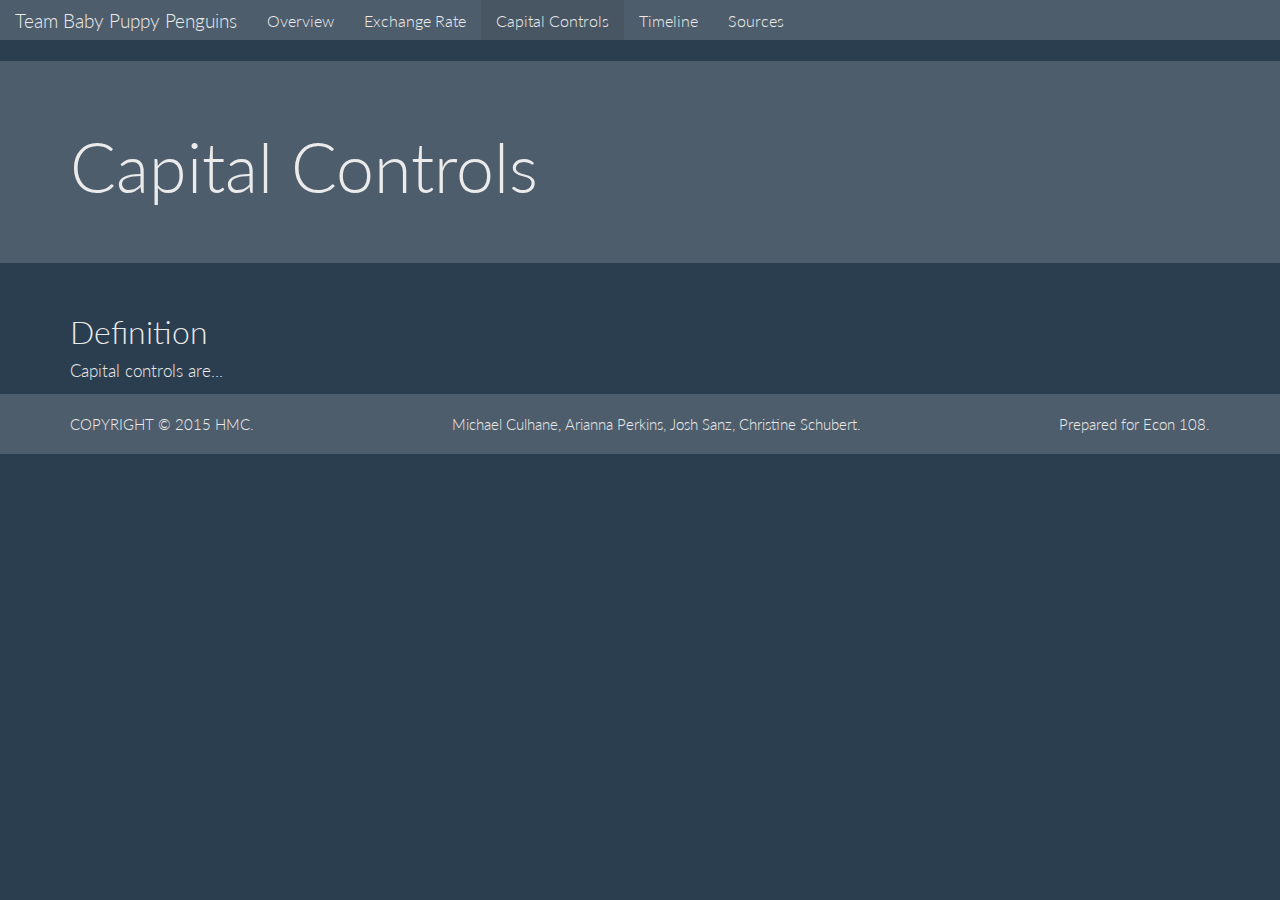
==== commit c2ad7970: "Added exchange rate page" ====
--- a/capital_controls.html
+++ b/capital_controls.html
@@ -34,10 +34,11 @@
       <!-- Collect the nav links, forms, and other content for toggling -->
       <div class="collapse navbar-collapse" id="bs-example-navbar-collapse-1">
         <ul class="nav navbar-nav">
-          <li><a href="#">Overview</a></li>
+          <li><a href="index.html">Overview</a></li>
+          <li><a href="exchange_rate.html">Exchange Rate</a></li>
+          <li class="active"><a href="#">Capital Controls</a></li>
           <li><a href="timeline.html">Timeline</a></li>
           <li><a href="sources.html">Sources</a></li>
-          <li class="active"><a href="capital_controls.html">Capital Controls</a></li>
         </ul>
       </div><!-- /.navbar-collapse -->
     </div><!-- /.container-fluid -->
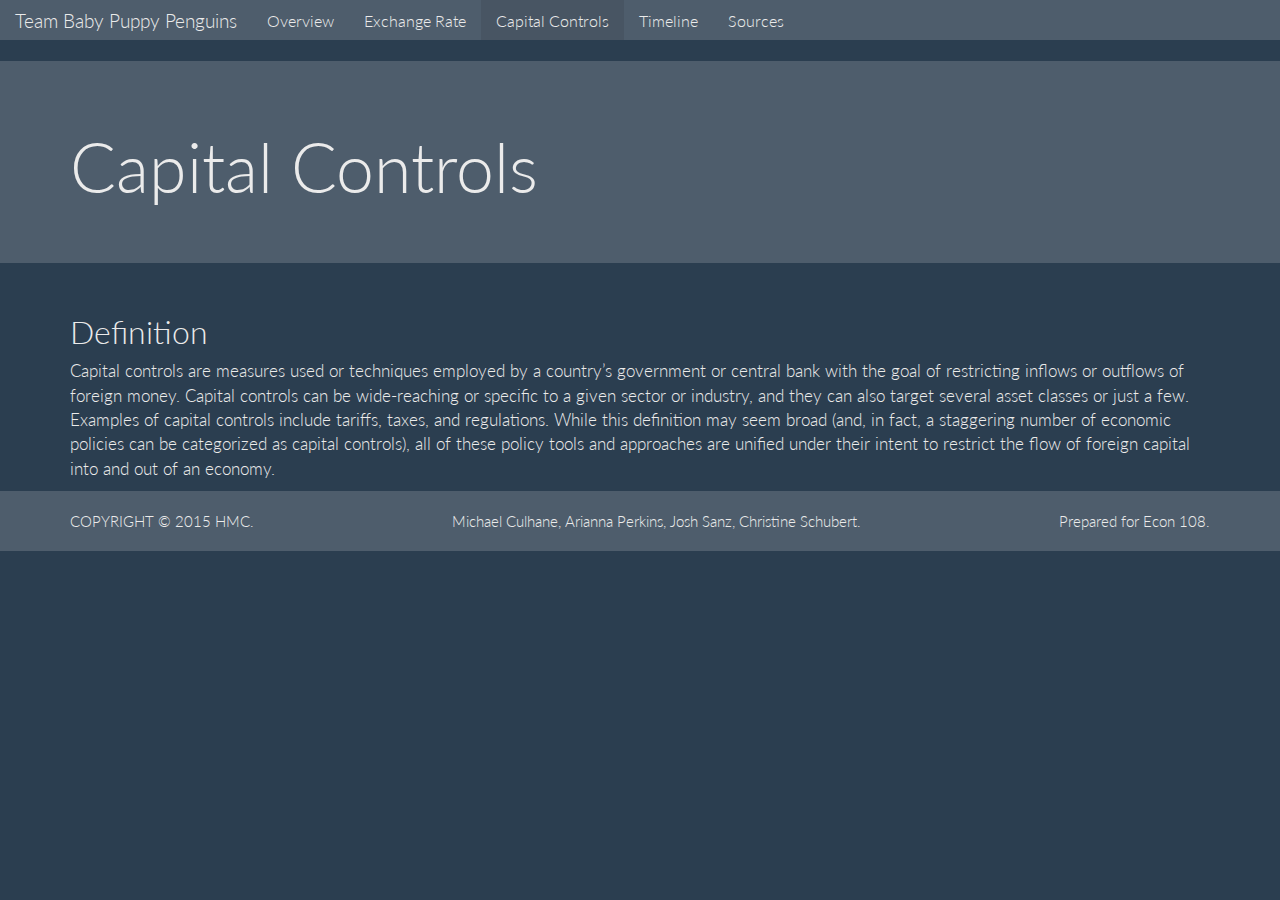
==== commit 98c87477: "Added capital controls definition" ====
--- a/capital_controls.html
+++ b/capital_controls.html
@@ -54,7 +54,7 @@
   <div class="container" style="font-size: 17px">
 
     <h2>Definition</h2>
-      <p>Capital controls are...</p>
+      <p>Capital controls are measures used or techniques employed by a country’s government or central bank with the goal of restricting inflows or outflows of foreign money. Capital controls can be wide-reaching or specific to a given sector or industry, and they can also target several asset classes or just a few. Examples of capital controls include tariffs, taxes, and regulations. While this definition may seem broad (and, in fact, a staggering number of economic policies can be categorized as capital controls), all of these policy tools and approaches are unified under their intent to restrict the flow of foreign capital into and out of an economy.</p>
   </div> 
 
   <!-- OLD VERSION -->
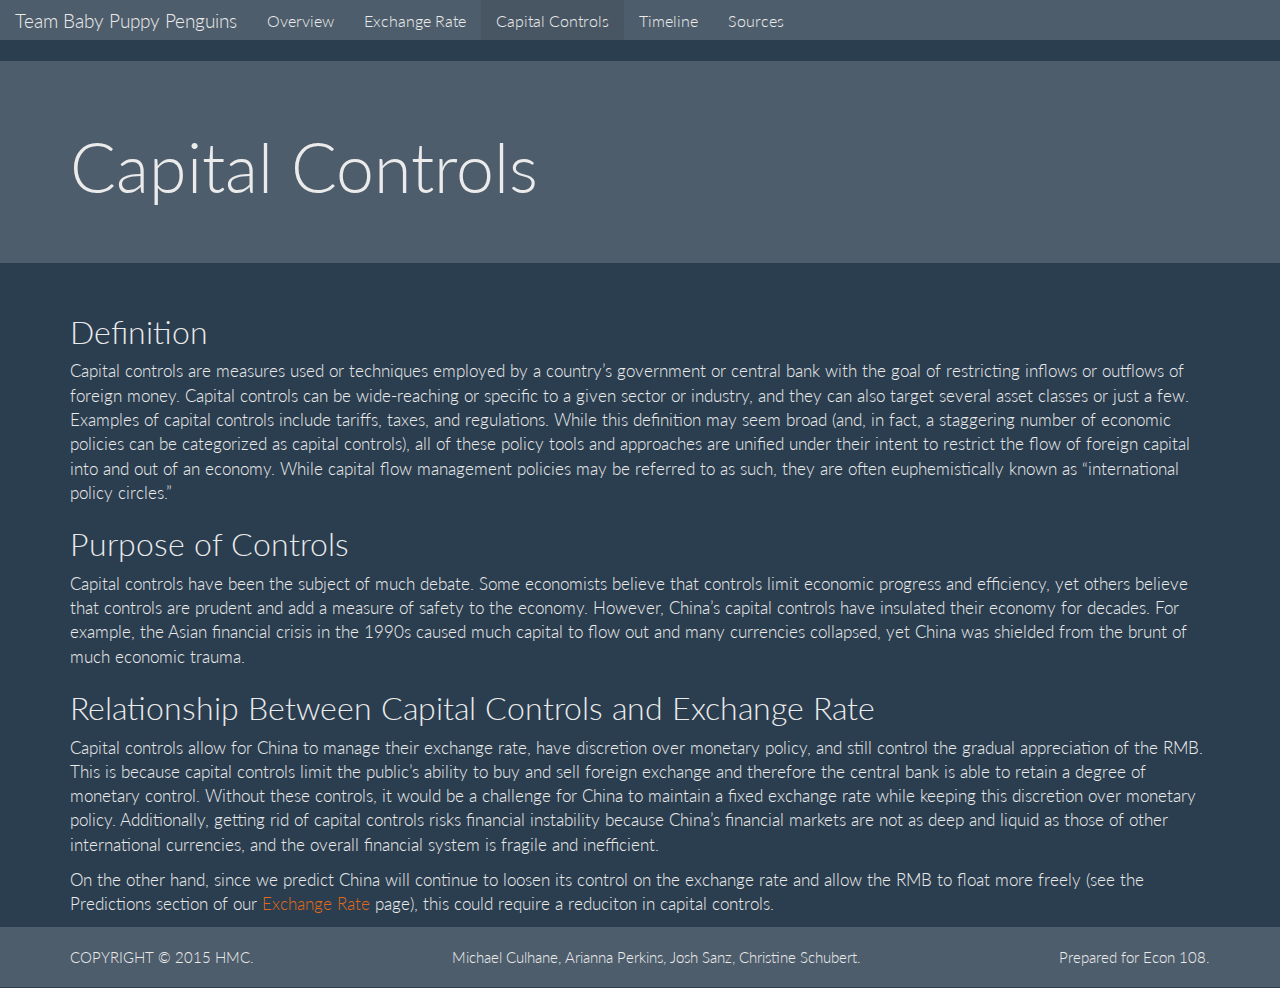
==== commit 3e221e0a: "Added Arianna's work to capital controls page" ====
--- a/capital_controls.html
+++ b/capital_controls.html
@@ -54,7 +54,14 @@
   <div class="container" style="font-size: 17px">
 
     <h2>Definition</h2>
-      <p>Capital controls are measures used or techniques employed by a country’s government or central bank with the goal of restricting inflows or outflows of foreign money. Capital controls can be wide-reaching or specific to a given sector or industry, and they can also target several asset classes or just a few. Examples of capital controls include tariffs, taxes, and regulations. While this definition may seem broad (and, in fact, a staggering number of economic policies can be categorized as capital controls), all of these policy tools and approaches are unified under their intent to restrict the flow of foreign capital into and out of an economy.</p>
+      <p>Capital controls are measures used or techniques employed by a country’s government or central bank with the goal of restricting inflows or outflows of foreign money. Capital controls can be wide-reaching or specific to a given sector or industry, and they can also target several asset classes or just a few. Examples of capital controls include tariffs, taxes, and regulations. While this definition may seem broad (and, in fact, a staggering number of economic policies can be categorized as capital controls), all of these policy tools and approaches are unified under their intent to restrict the flow of foreign capital into and out of an economy. While capital flow management policies may be referred to as such, they are often euphemistically known as “international policy circles.”</p>
+
+    <h2>Purpose of Controls</h2>
+      <p>Capital controls have been the subject of much debate. Some economists believe that controls limit economic progress and efficiency, yet others believe that controls are prudent and add a measure of safety to the economy. However, China’s capital controls have insulated their economy for decades. For example, the Asian financial crisis in the 1990s caused much capital to flow out and many currencies collapsed, yet China was shielded from the brunt of much economic trauma.</p>
+
+    <h2>Relationship Between Capital Controls and Exchange Rate</h2>
+      <p>Capital controls allow for China to manage their exchange rate, have discretion over monetary policy, and still control the gradual appreciation of the RMB. This is because capital controls limit the public’s ability to buy and sell foreign exchange and therefore the central bank is able to retain a degree of monetary control. Without these controls, it would be a challenge for China to maintain a fixed exchange rate while keeping this discretion over monetary policy. Additionally, getting rid of capital controls risks financial instability because China’s financial markets are not as deep and liquid as those of other international currencies, and the overall financial system is fragile and inefficient.</p>
+      <p>On the other hand, since we predict China will continue to loosen its control on the exchange rate and allow the RMB to float more freely (see the Predictions section of our <a href="exchange_rate.html">Exchange Rate</a> page), this could require a reduciton in capital controls.</p>
   </div> 
 
   <!-- OLD VERSION -->
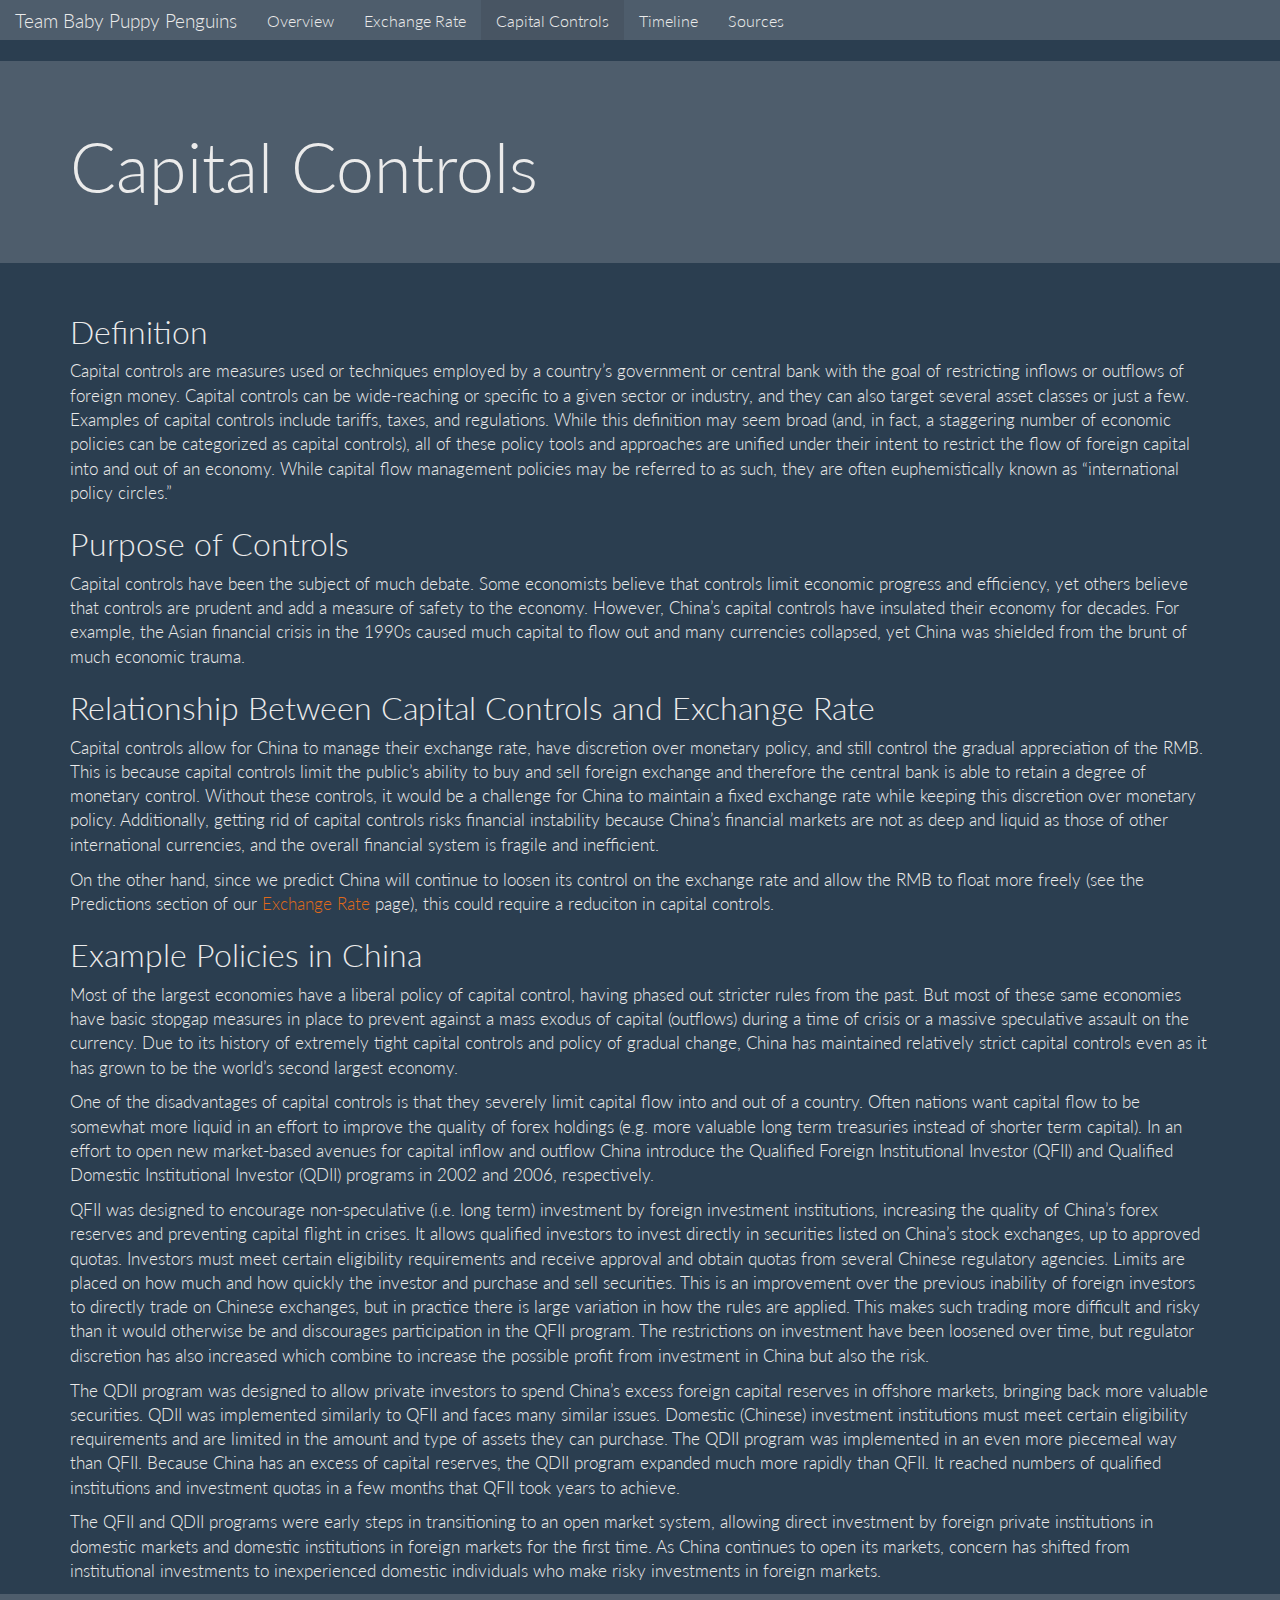
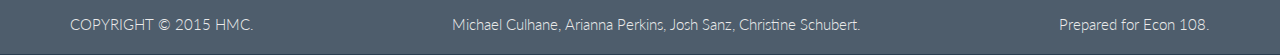
==== commit 0baacd10: "Added chinese capital controls and capital controls overview" ====
--- a/capital_controls.html
+++ b/capital_controls.html
@@ -62,6 +62,13 @@
     <h2>Relationship Between Capital Controls and Exchange Rate</h2>
       <p>Capital controls allow for China to manage their exchange rate, have discretion over monetary policy, and still control the gradual appreciation of the RMB. This is because capital controls limit the public’s ability to buy and sell foreign exchange and therefore the central bank is able to retain a degree of monetary control. Without these controls, it would be a challenge for China to maintain a fixed exchange rate while keeping this discretion over monetary policy. Additionally, getting rid of capital controls risks financial instability because China’s financial markets are not as deep and liquid as those of other international currencies, and the overall financial system is fragile and inefficient.</p>
       <p>On the other hand, since we predict China will continue to loosen its control on the exchange rate and allow the RMB to float more freely (see the Predictions section of our <a href="exchange_rate.html">Exchange Rate</a> page), this could require a reduciton in capital controls.</p>
+
+    <h2>Example Policies in China</h2>
+      <p>Most of the largest economies have a liberal policy of capital control, having phased out stricter rules from the past. But most of these same economies have basic stopgap measures in place to prevent against a mass exodus of capital (outflows) during a time of crisis or a massive speculative assault on the currency. Due to its history of extremely tight capital controls and policy of gradual change, China has maintained relatively strict capital controls even as it has grown to be the world’s second largest economy.</p>
+      <p>One of the disadvantages of capital controls is that they severely limit capital flow into and out of a country. Often nations want capital flow to be somewhat more liquid in an effort to improve the quality of forex holdings (e.g. more valuable long term treasuries instead of shorter term capital). In an effort to open new market-based avenues for capital inflow and outflow China introduce the Qualified Foreign Institutional Investor (QFII) and Qualified Domestic Institutional Investor (QDII) programs in 2002 and 2006, respectively. </p>
+      <p>QFII was designed to encourage non-speculative (i.e. long term) investment by foreign investment institutions, increasing the quality of China’s forex reserves and preventing capital flight in crises. It allows qualified investors to invest directly in securities listed on China’s stock exchanges, up to approved quotas. Investors must meet certain eligibility requirements and receive approval and obtain quotas from several Chinese regulatory agencies. Limits are placed on how much and how quickly the investor and purchase and sell securities. This is an improvement over the previous inability of foreign investors to directly trade on Chinese exchanges, but in practice there is large variation in how the rules are applied. This makes such trading more difficult and risky than it would otherwise be and discourages participation in the QFII program. The restrictions on investment have been loosened over time, but regulator discretion has also increased which combine to increase the possible profit from investment in China but also the risk.</p>
+      <p>The QDII program was designed to allow private investors to spend China’s excess foreign capital reserves in offshore markets, bringing back more valuable securities. QDII was implemented similarly to QFII and faces many similar issues. Domestic (Chinese) investment institutions must meet certain eligibility requirements and are limited in the amount and type of assets they can purchase. The QDII program was implemented in an even more piecemeal way than QFII. Because China has an excess of capital reserves, the QDII program expanded much more rapidly than QFII. It reached numbers of qualified institutions and investment quotas in a few months that QFII took years to achieve.</p>
+      <p>The QFII and QDII programs were early steps in transitioning to an open market system, allowing direct investment by foreign private institutions in domestic markets and domestic institutions in foreign markets for the first time. As China continues to open its markets, concern has shifted from institutional investments to inexperienced domestic individuals who make risky investments in foreign markets.</p>
   </div> 
 
   <!-- OLD VERSION -->
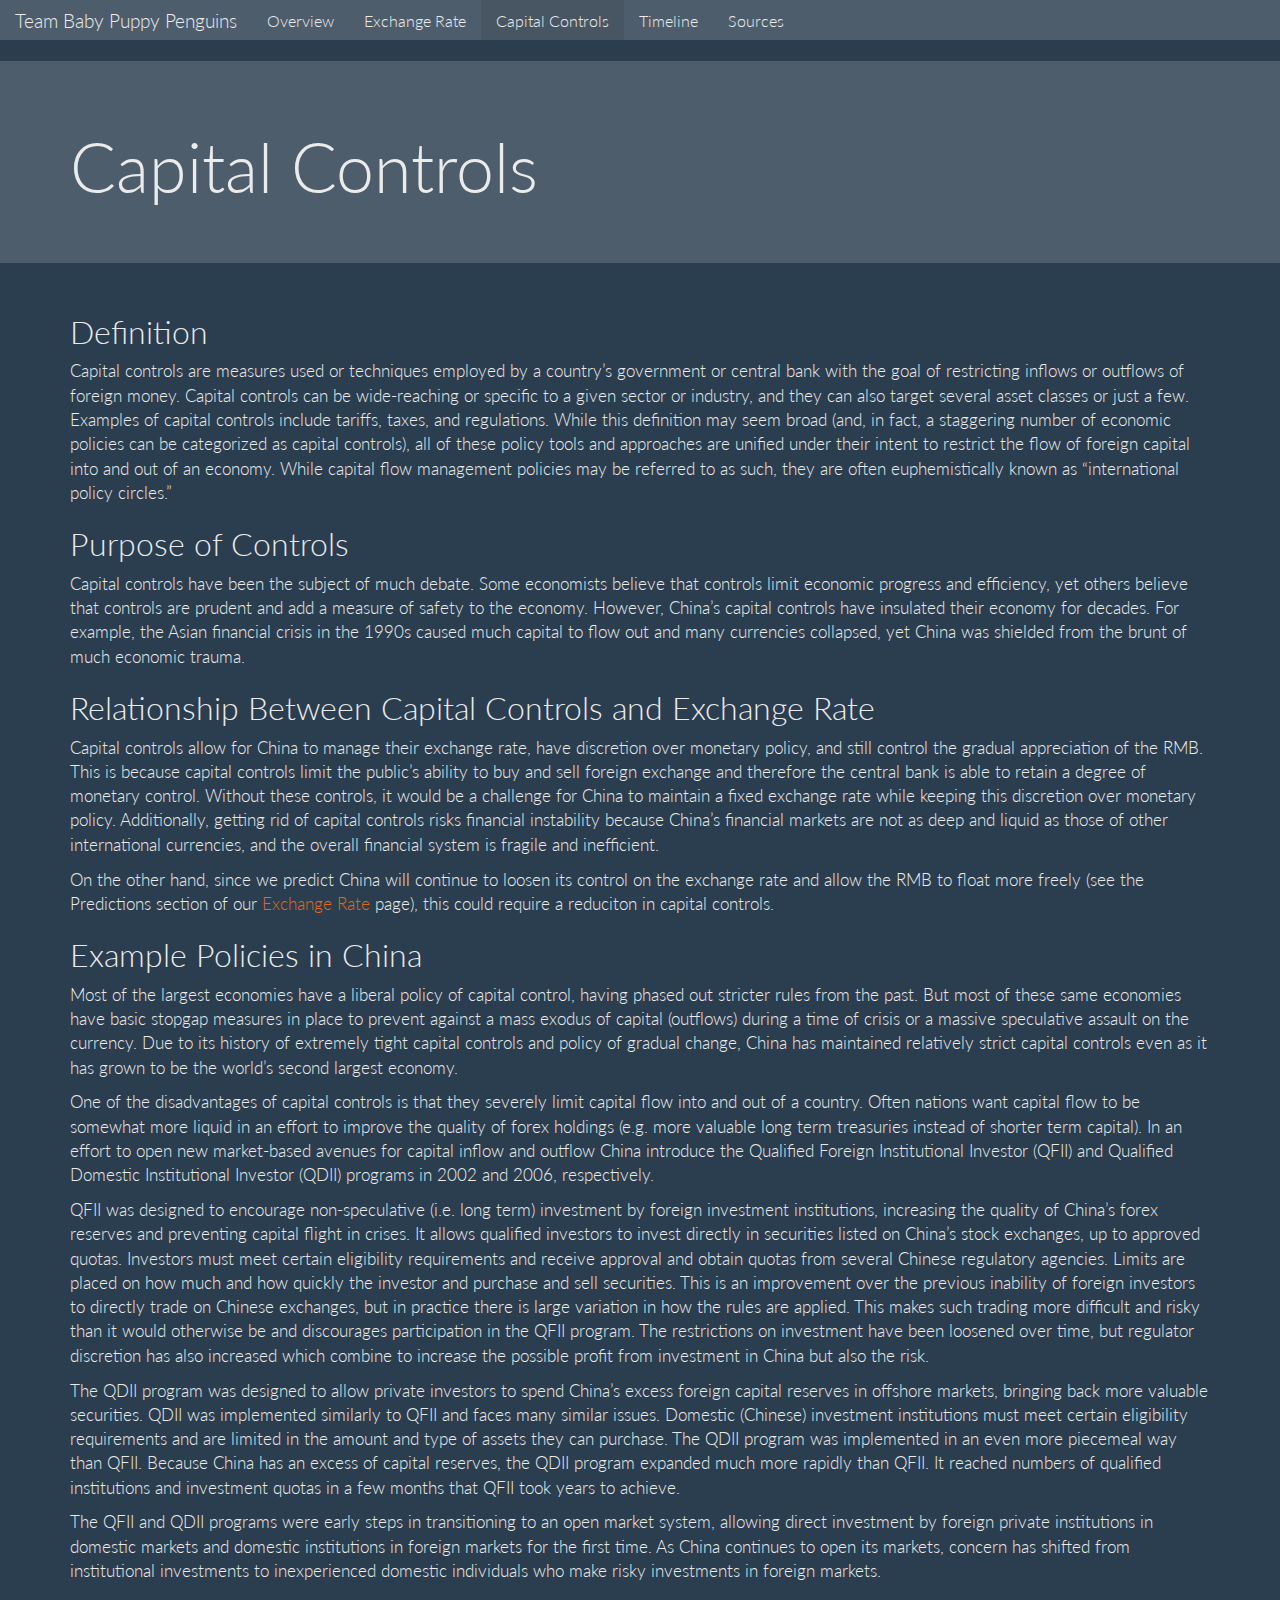
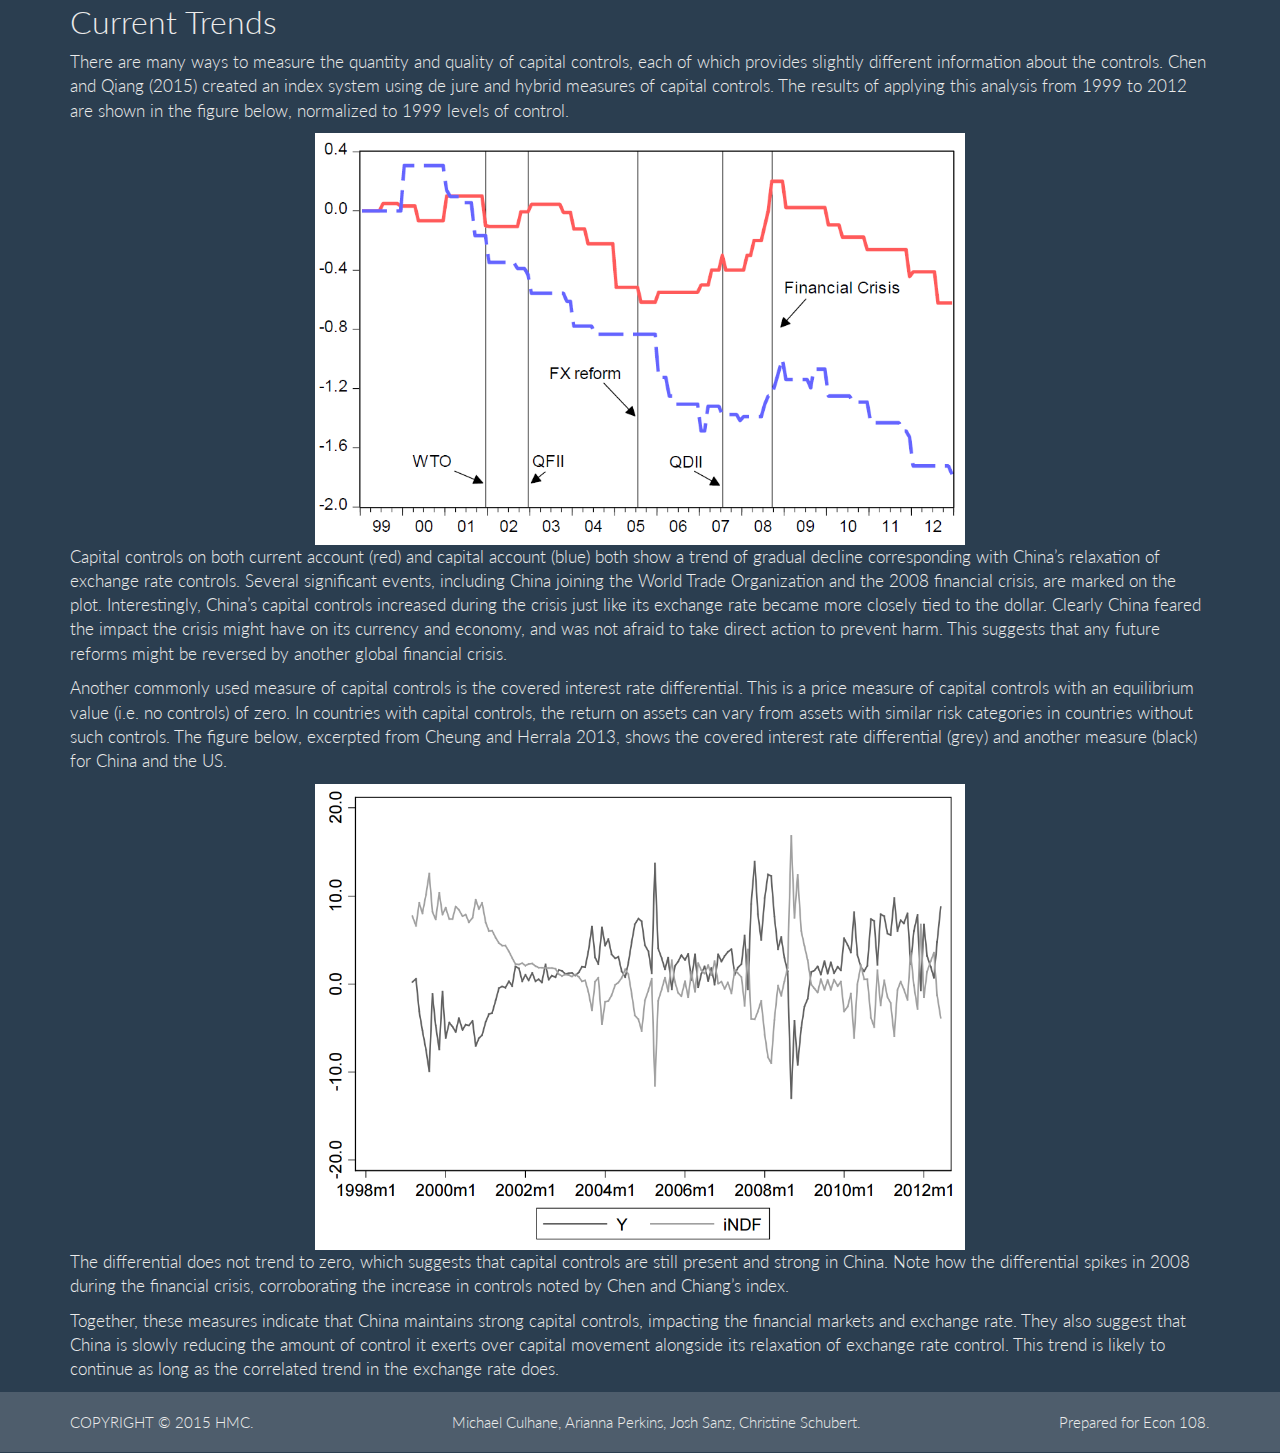
==== commit 2ef998b9: "added trends section to capital controls page" ====
--- a/capital_controls.html
+++ b/capital_controls.html
@@ -69,6 +69,20 @@
       <p>QFII was designed to encourage non-speculative (i.e. long term) investment by foreign investment institutions, increasing the quality of China’s forex reserves and preventing capital flight in crises. It allows qualified investors to invest directly in securities listed on China’s stock exchanges, up to approved quotas. Investors must meet certain eligibility requirements and receive approval and obtain quotas from several Chinese regulatory agencies. Limits are placed on how much and how quickly the investor and purchase and sell securities. This is an improvement over the previous inability of foreign investors to directly trade on Chinese exchanges, but in practice there is large variation in how the rules are applied. This makes such trading more difficult and risky than it would otherwise be and discourages participation in the QFII program. The restrictions on investment have been loosened over time, but regulator discretion has also increased which combine to increase the possible profit from investment in China but also the risk.</p>
       <p>The QDII program was designed to allow private investors to spend China’s excess foreign capital reserves in offshore markets, bringing back more valuable securities. QDII was implemented similarly to QFII and faces many similar issues. Domestic (Chinese) investment institutions must meet certain eligibility requirements and are limited in the amount and type of assets they can purchase. The QDII program was implemented in an even more piecemeal way than QFII. Because China has an excess of capital reserves, the QDII program expanded much more rapidly than QFII. It reached numbers of qualified institutions and investment quotas in a few months that QFII took years to achieve.</p>
       <p>The QFII and QDII programs were early steps in transitioning to an open market system, allowing direct investment by foreign private institutions in domestic markets and domestic institutions in foreign markets for the first time. As China continues to open its markets, concern has shifted from institutional investments to inexperienced domestic individuals who make risky investments in foreign markets.</p>
+
+    <h2>Current Trends</h2>
+      <p>There are many ways to measure the quantity and quality of capital controls, each of which provides slightly different information about the controls. Chen and Qiang (2015) created an index system using de jure and hybrid measures of capital controls. The results of applying this analysis from 1999 to 2012 are shown in the figure below, normalized to 1999 levels of control.</p>
+
+      <div style="text-align:center"><img src="chen_qiang_index.png" style="width:650px" alt="Graph of Indices of Chinese Capital Controls" /></div>
+
+      <p>Capital controls on both current account (red) and capital account (blue) both show a trend of gradual decline corresponding with China’s relaxation of exchange rate controls. Several significant events, including China joining the World Trade Organization and the 2008 financial crisis, are marked on the plot. Interestingly, China’s capital controls increased during the crisis just like its exchange rate became more closely tied to the dollar. Clearly China feared the impact the crisis might have on its currency and economy, and was not afraid to take direct action to prevent harm. This suggests that any future reforms might be reversed by another global financial crisis.</p>
+      <p>Another commonly used measure of capital controls is the covered interest rate differential. This is a price measure of capital controls with an equilibrium value (i.e. no controls) of zero. In countries with capital controls, the return on assets can vary from assets with similar risk categories in countries without such controls. The figure below, excerpted from Cheung and Herrala 2013, shows the covered interest rate differential (grey) and another measure (black) for China and the US.</p>
+
+      <div style="text-align:center"><img src="covered_interest_rate_differential.png" style="width:650px" alt="Graph of Covered Interest Rate Differential Between the US and China" /></div>
+
+      <p>The differential does not trend to zero, which suggests that capital controls are still present and strong in China. Note how the differential spikes in 2008 during the financial crisis, corroborating the increase in controls noted by Chen and Chiang’s index.</p>
+      <p>Together, these measures indicate that China maintains strong capital controls, impacting the financial markets and exchange rate. They also suggest that China is slowly reducing the amount of control it exerts over capital movement alongside its relaxation of exchange rate control. This trend is likely to continue as long as the correlated trend in the exchange rate does.</p>
+
   </div> 
 
   <!-- OLD VERSION -->
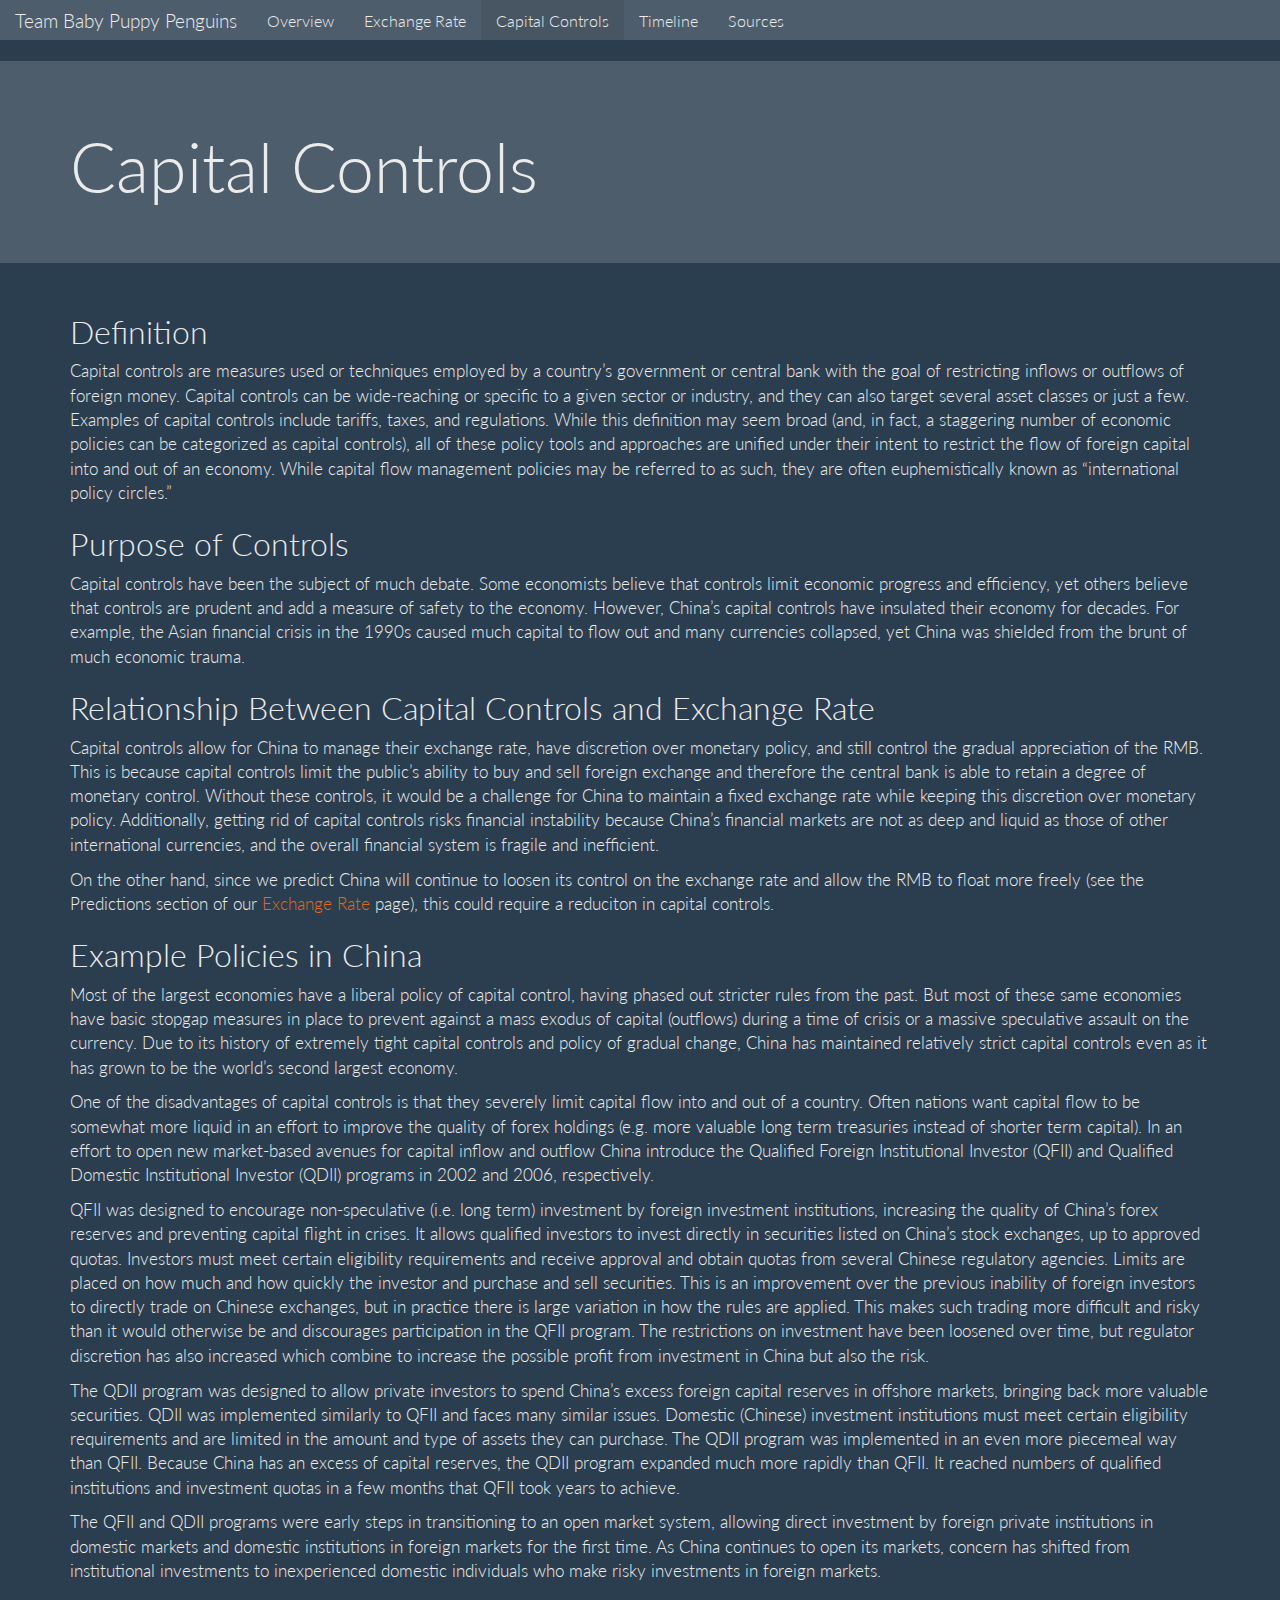
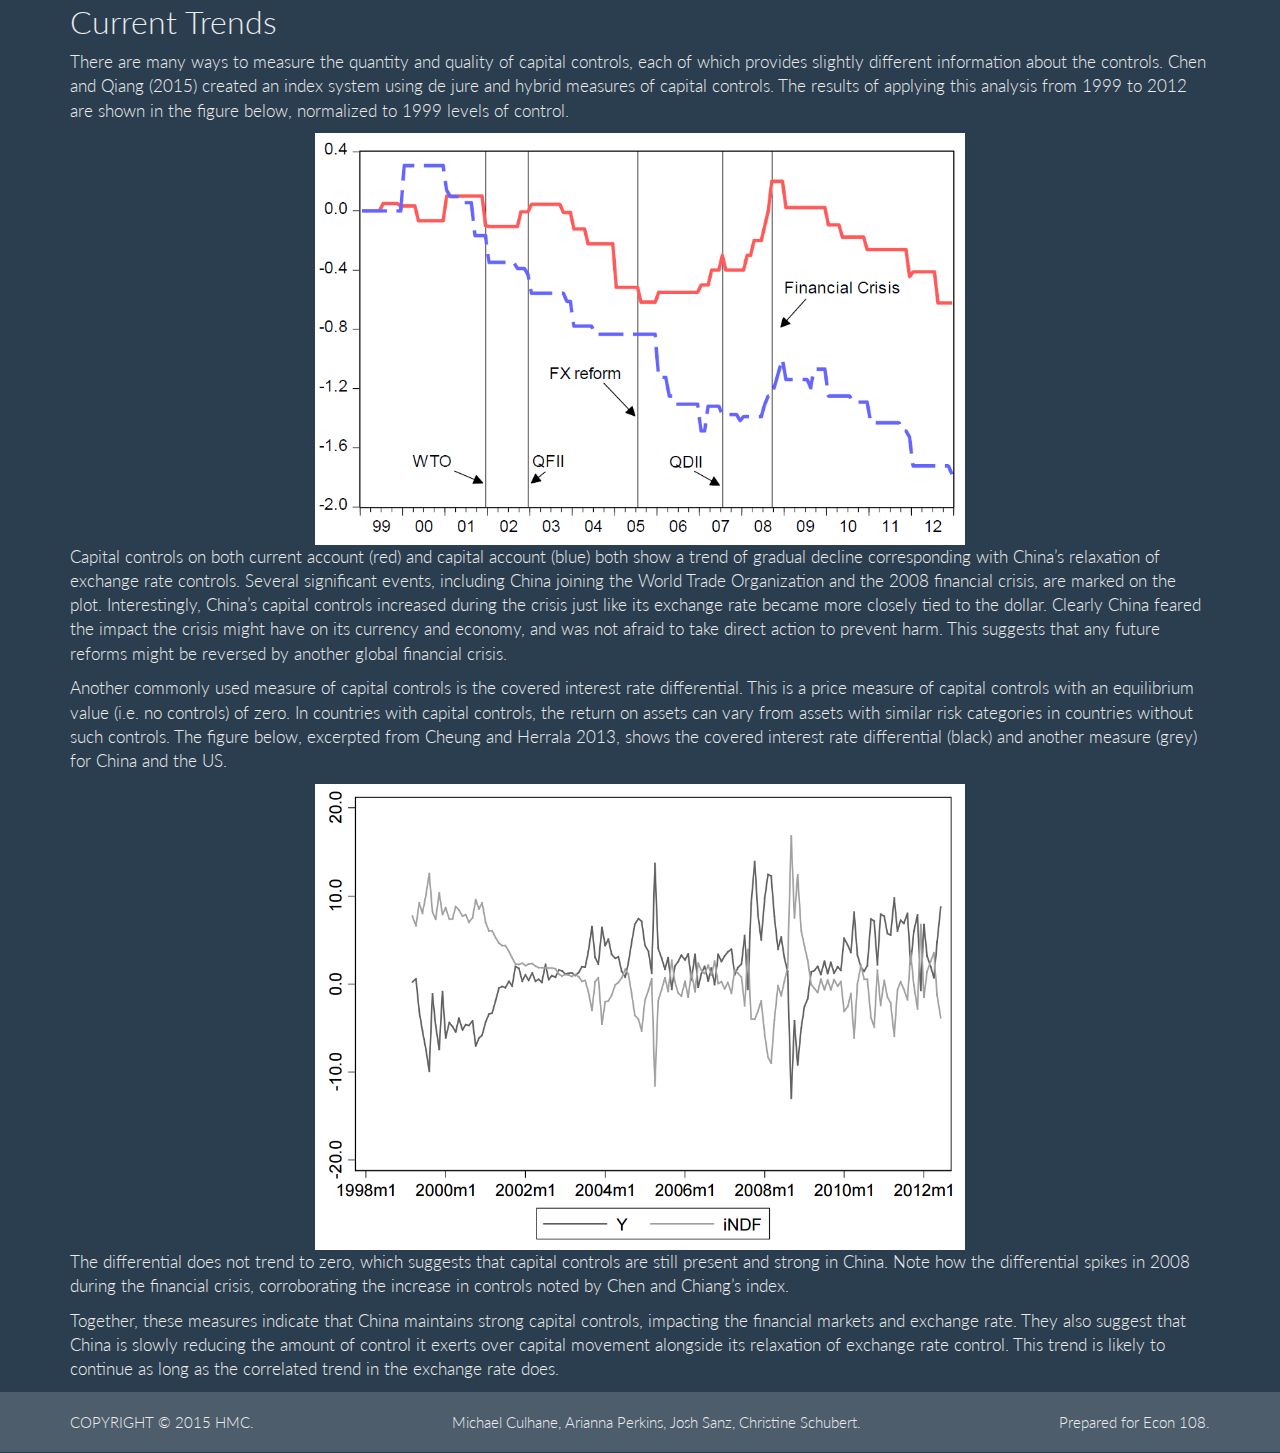
==== commit 3147b391: "fixed grey/black labels for second image" ====
--- a/capital_controls.html
+++ b/capital_controls.html
@@ -76,7 +76,7 @@
       <div style="text-align:center"><img src="chen_qiang_index.png" style="width:650px" alt="Graph of Indices of Chinese Capital Controls" /></div>
 
       <p>Capital controls on both current account (red) and capital account (blue) both show a trend of gradual decline corresponding with China’s relaxation of exchange rate controls. Several significant events, including China joining the World Trade Organization and the 2008 financial crisis, are marked on the plot. Interestingly, China’s capital controls increased during the crisis just like its exchange rate became more closely tied to the dollar. Clearly China feared the impact the crisis might have on its currency and economy, and was not afraid to take direct action to prevent harm. This suggests that any future reforms might be reversed by another global financial crisis.</p>
-      <p>Another commonly used measure of capital controls is the covered interest rate differential. This is a price measure of capital controls with an equilibrium value (i.e. no controls) of zero. In countries with capital controls, the return on assets can vary from assets with similar risk categories in countries without such controls. The figure below, excerpted from Cheung and Herrala 2013, shows the covered interest rate differential (grey) and another measure (black) for China and the US.</p>
+      <p>Another commonly used measure of capital controls is the covered interest rate differential. This is a price measure of capital controls with an equilibrium value (i.e. no controls) of zero. In countries with capital controls, the return on assets can vary from assets with similar risk categories in countries without such controls. The figure below, excerpted from Cheung and Herrala 2013, shows the covered interest rate differential (black) and another measure (grey) for China and the US.</p>
 
       <div style="text-align:center"><img src="covered_interest_rate_differential.png" style="width:650px" alt="Graph of Covered Interest Rate Differential Between the US and China" /></div>
 
